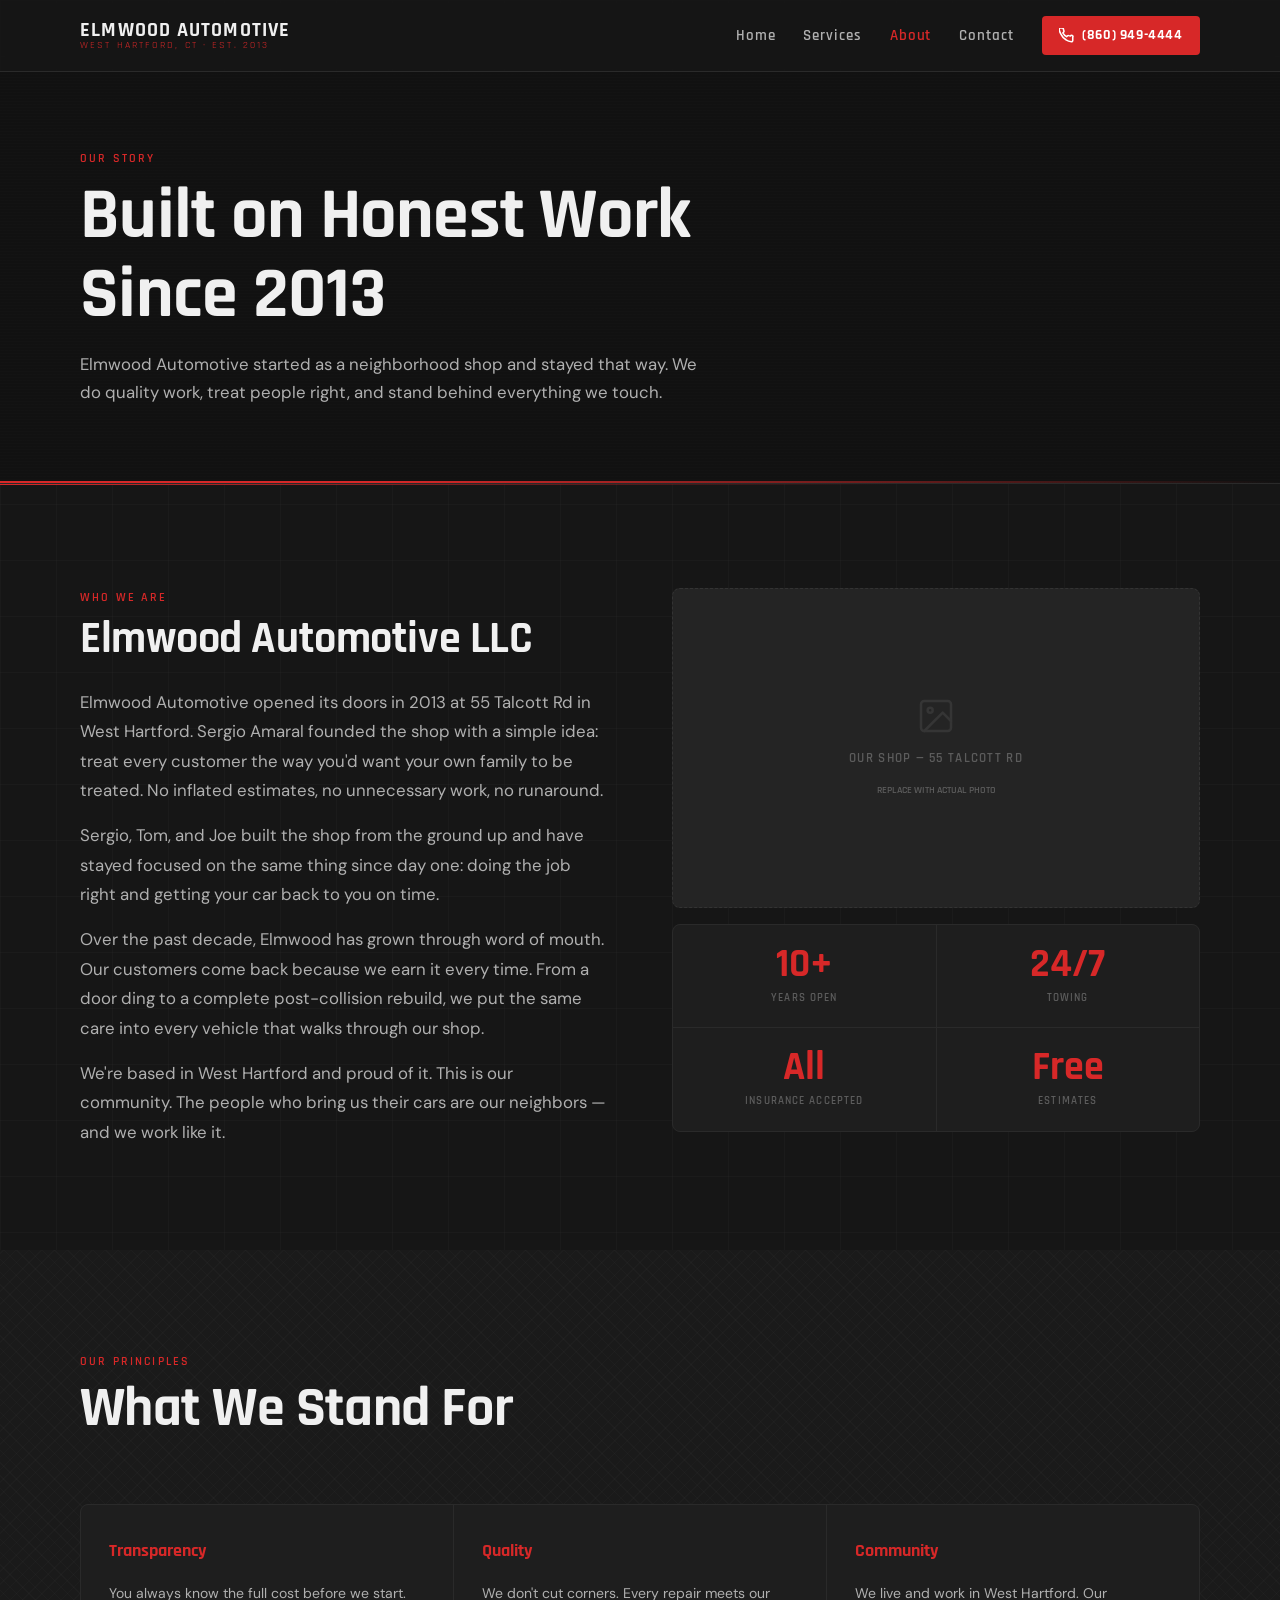
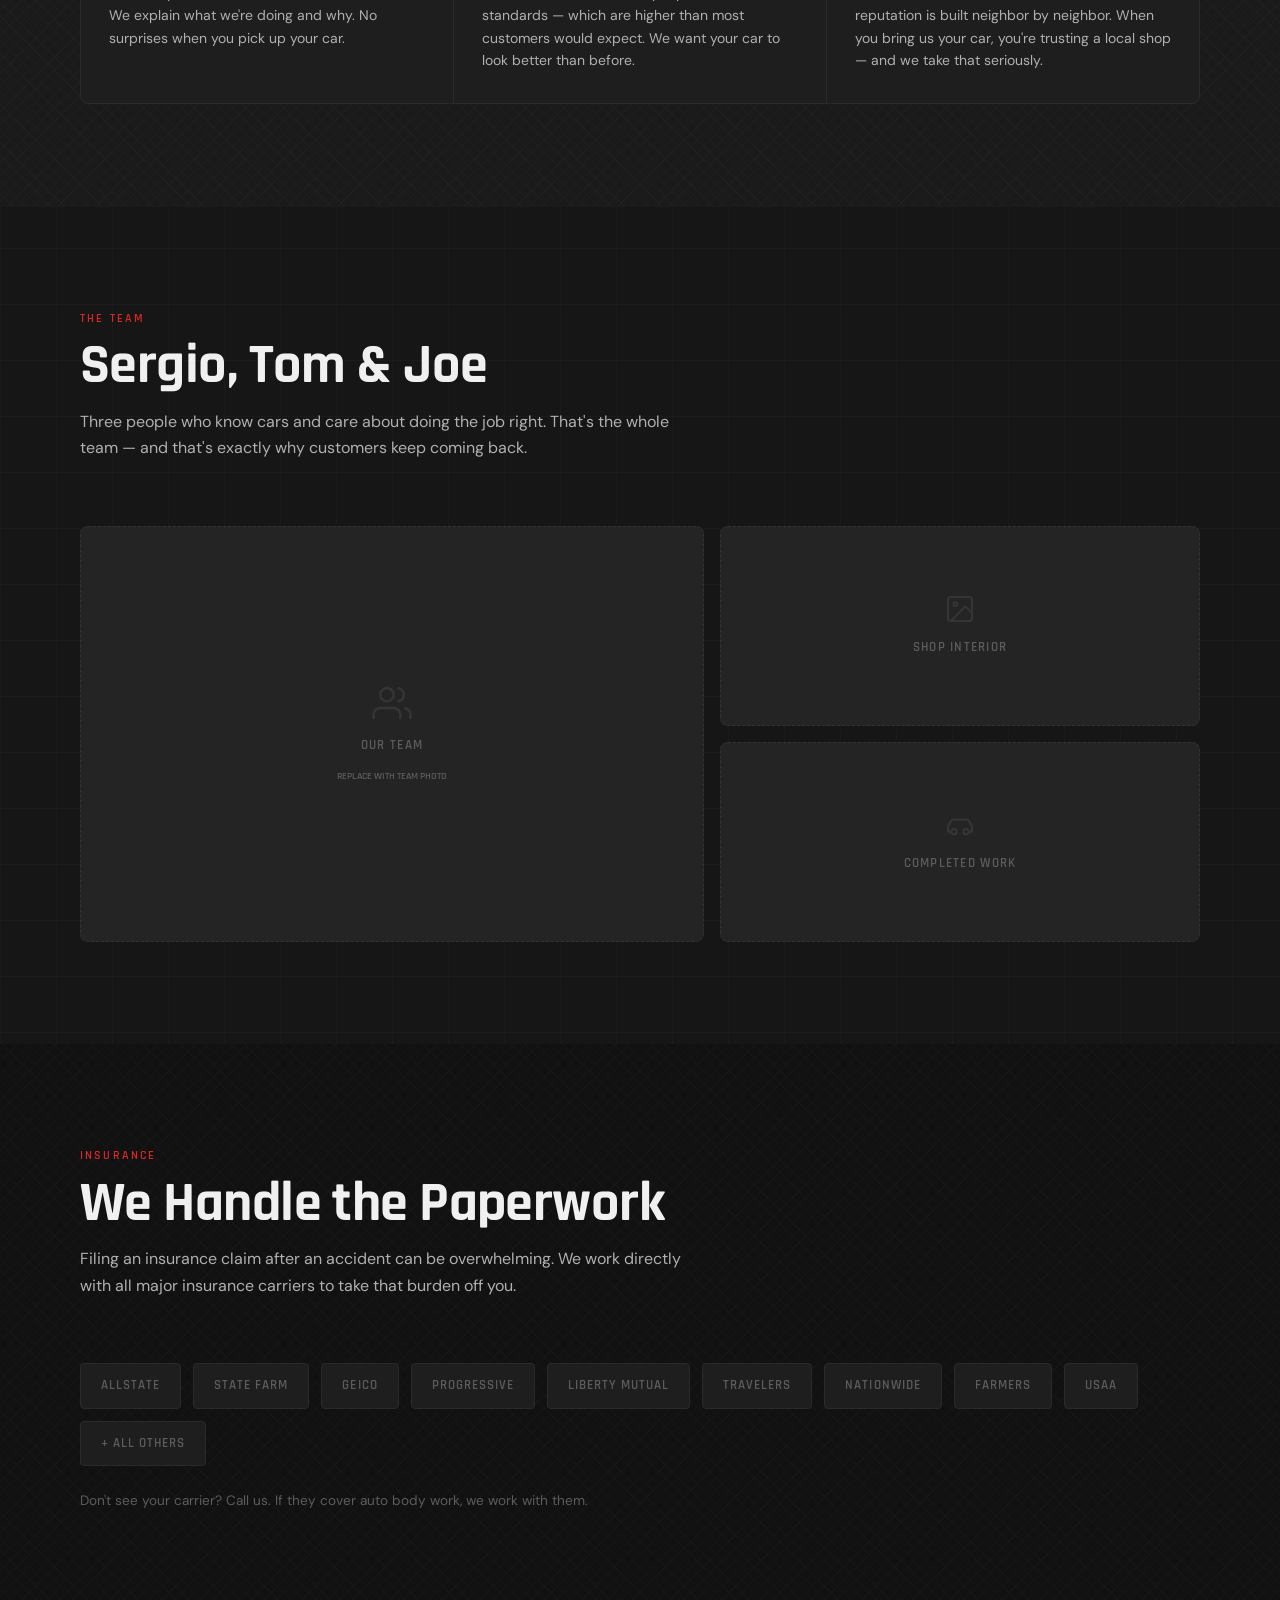
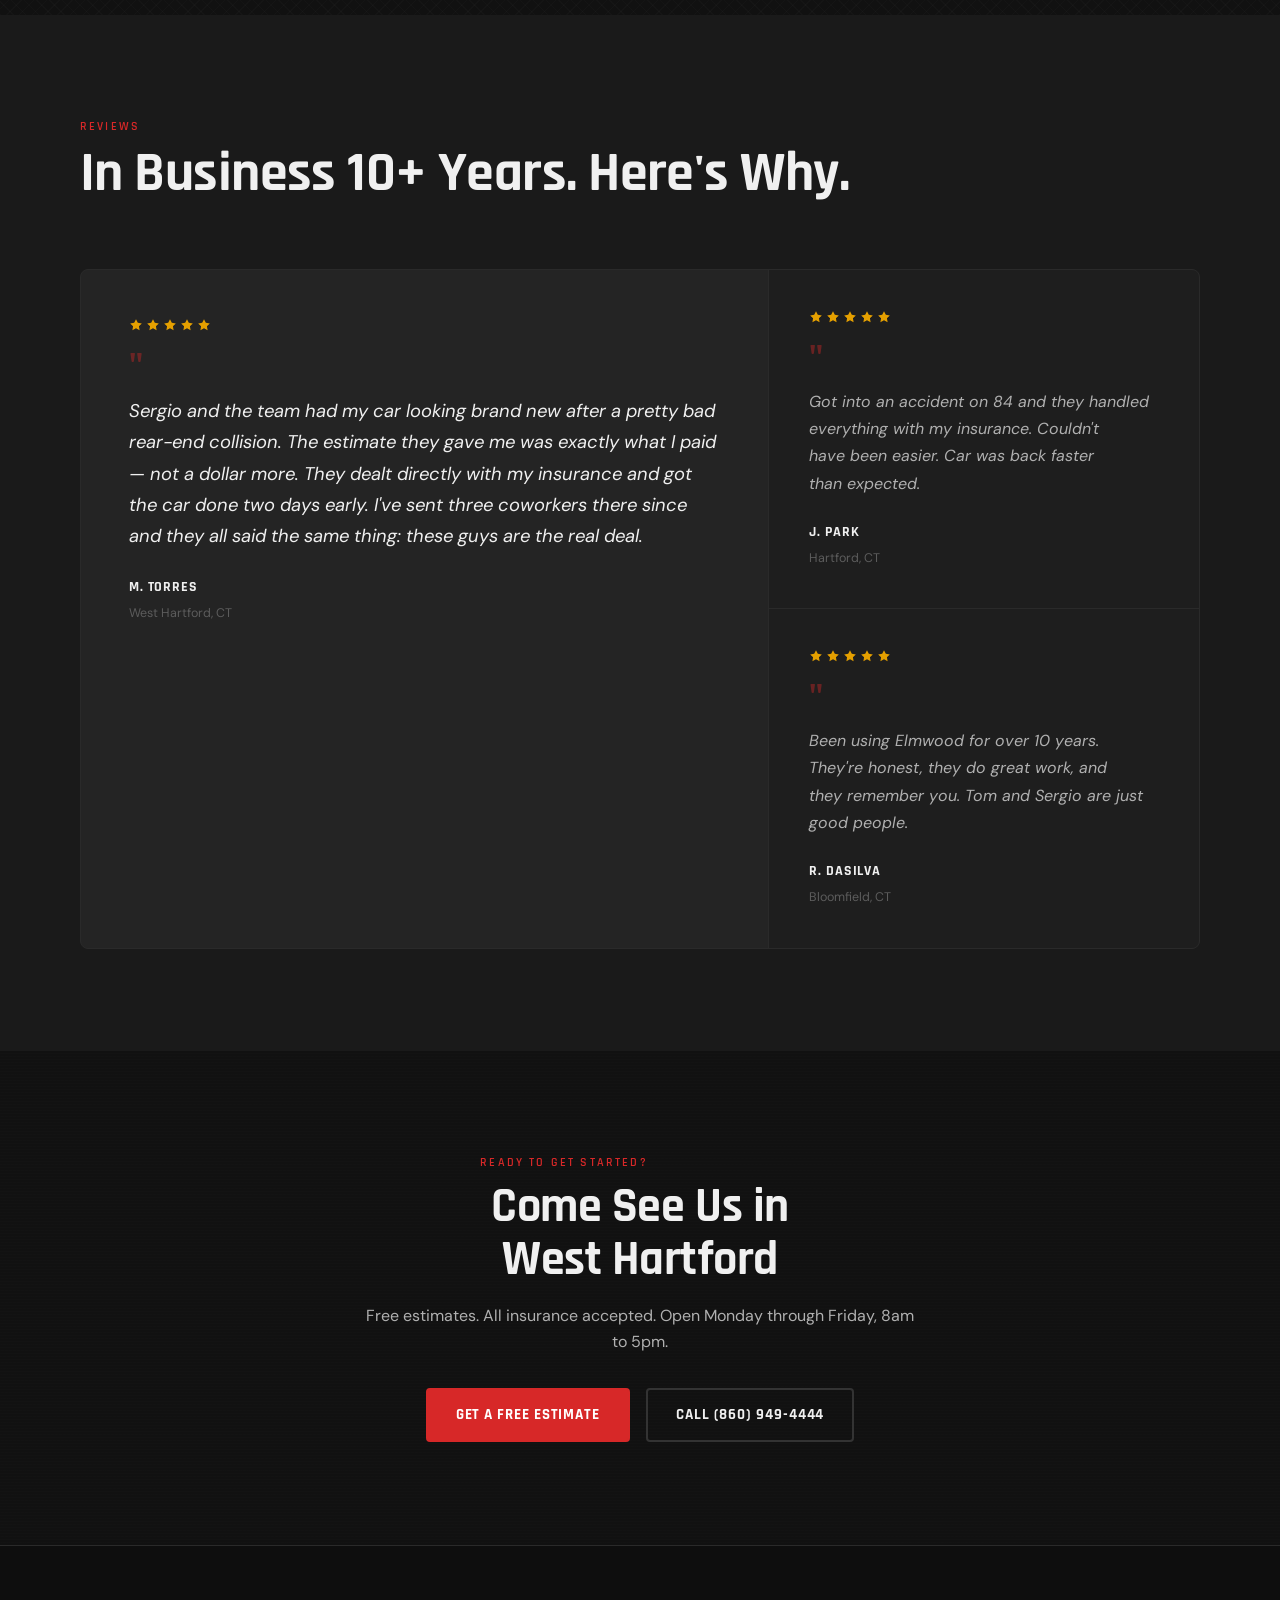
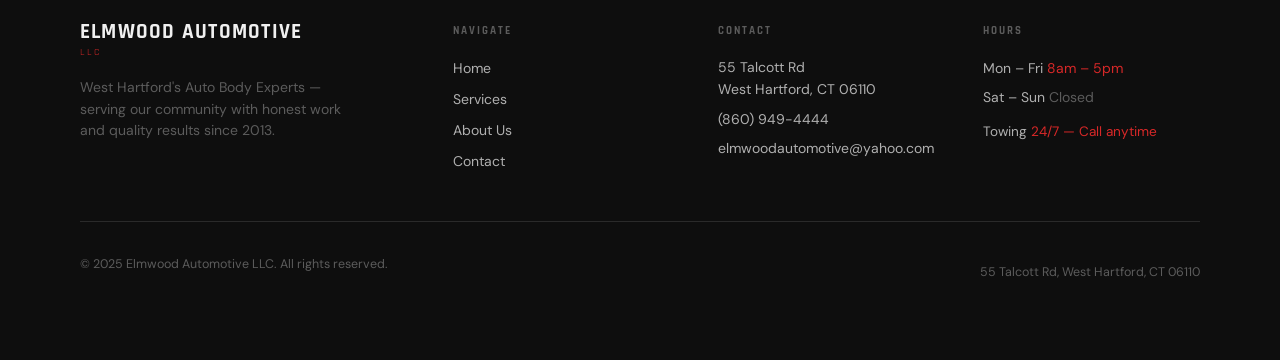
==== about.html @ f27ef941 "Initial build: Elmwood Automotive LLC website 4-page static site (index, services, about, contact) w" ====
<!DOCTYPE html>
<html lang="en">
<head>
  <meta charset="UTF-8">
  <meta name="viewport" content="width=device-width, initial-scale=1.0">
  <meta name="description" content="About Elmwood Automotive LLC — a West Hartford auto body shop opened in 2013 by Sergio Amaral, Tom, and Joe. Honest work, fair prices, over 10 years in the community.">
  <title>About — Elmwood Automotive LLC</title>
  <link rel="preconnect" href="https://fonts.googleapis.com">
  <link rel="preconnect" href="https://fonts.gstatic.com" crossorigin>
  <link rel="stylesheet" href="css/styles.css">
</head>
<body>

  <a class="skip-link" href="#main">Skip to main content</a>

  <!-- NAV -->
  <header>
    <nav class="nav" role="navigation" aria-label="Main navigation">
      <div class="container nav-container">
        <a href="index.html" class="nav-logo" aria-label="Elmwood Automotive — Home">
          <span class="nav-logo-primary">ELMWOOD AUTOMOTIVE</span>
          <span class="nav-logo-sub">West Hartford, CT · Est. 2013</span>
        </a>
        <button class="nav-toggle" aria-expanded="false" aria-controls="nav-menu" aria-label="Open navigation menu">
          <span></span><span></span><span></span>
        </button>
        <div class="nav-links" id="nav-menu">
          <a href="index.html"    class="nav-link">Home</a>
          <a href="services.html" class="nav-link">Services</a>
          <a href="about.html"    class="nav-link">About</a>
          <a href="contact.html"  class="nav-link">Contact</a>
          <a href="tel:8609494444" class="nav-cta" aria-label="Call Elmwood Automotive at (860) 949-4444">
            <svg width="15" height="15" viewBox="0 0 24 24" fill="none" stroke="currentColor" stroke-width="2.5" stroke-linecap="round" stroke-linejoin="round" aria-hidden="true"><path d="M22 16.92v3a2 2 0 01-2.18 2 19.79 19.79 0 01-8.63-3.07A19.5 19.5 0 013.07 9.81 19.79 19.79 0 01.1 1.18 2 2 0 012.11 0h3a2 2 0 012 1.72 12.84 12.84 0 00.7 2.81 2 2 0 01-.45 2.11L6.09 7.91a16 16 0 006 6l1.27-1.27a2 2 0 012.11-.45 12.84 12.84 0 002.81.7A2 2 0 0122 14.91z"/></svg>
            (860) 949-4444
          </a>
        </div>
      </div>
    </nav>
  </header>

  <main id="main">

    <!-- PAGE HEADER -->
    <section class="page-header texture-brushed" aria-label="About page header">
      <div class="container">
        <p class="eyebrow">Our Story</p>
        <h1>Built on Honest Work<br>Since 2013</h1>
        <p style="color:var(--c-text-2); margin-top:1rem; max-width:52ch; font-size:1.05rem;">Elmwood Automotive started as a neighborhood shop and stayed that way. We do quality work, treat people right, and stand behind everything we touch.</p>
      </div>
    </section>

    <div class="divider-red"></div>

    <!-- ============================================================
         COMPANY STORY
         ============================================================ -->
    <section class="section" aria-labelledby="story-heading">
      <div class="container">
        <div class="story-grid">

          <div class="reveal">
            <p class="eyebrow">Who We Are</p>
            <h2 id="story-heading" style="font-size:clamp(1.75rem, 4vw, 2.75rem); margin-top:0.5rem; margin-bottom:1.5rem;">Elmwood Automotive LLC</h2>
            <div class="story-body">
              <p>Elmwood Automotive opened its doors in 2013 at 55 Talcott Rd in West Hartford. Sergio Amaral founded the shop with a simple idea: treat every customer the way you'd want your own family to be treated. No inflated estimates, no unnecessary work, no runaround.</p>
              <p>Sergio, Tom, and Joe built the shop from the ground up and have stayed focused on the same thing since day one: doing the job right and getting your car back to you on time.</p>
              <p>Over the past decade, Elmwood has grown through word of mouth. Our customers come back because we earn it every time. From a door ding to a complete post-collision rebuild, we put the same care into every vehicle that walks through our shop.</p>
              <p>We're based in West Hartford and proud of it. This is our community. The people who bring us their cars are our neighbors — and we work like it.</p>
            </div>
          </div>

          <div class="reveal reveal-delay-1">
            <!-- Photo placeholder: Our Shop -->
            <div class="photo-placeholder photo-placeholder-large" style="margin-bottom:1rem;"
                 role="img" aria-label="Photo placeholder: Elmwood Automotive shop exterior">
              <svg width="40" height="40" viewBox="0 0 24 24" fill="none" stroke="currentColor" stroke-width="1.5" stroke-linecap="round" stroke-linejoin="round" aria-hidden="true">
                <rect x="3" y="3" width="18" height="18" rx="2"/>
                <circle cx="8.5" cy="8.5" r="1.5"/>
                <polyline points="21 15 16 10 5 21"/>
              </svg>
              <span>Our Shop — 55 Talcott Rd</span>
              <span style="font-size:0.65rem; color:var(--c-text-muted); letter-spacing:0;">Replace with actual photo</span>
            </div>

            <!-- Key stats -->
            <div style="display:grid; grid-template-columns:1fr 1fr; gap:1px; background:var(--c-border); border:1px solid var(--c-border); border-radius:var(--r-lg); overflow:hidden;">
              <div style="background:var(--c-bg-card); padding:1.25rem 1rem; text-align:center;">
                <p style="font-family:var(--f-display); font-size:2.5rem; font-weight:700; color:var(--c-accent); line-height:1;">10+</p>
                <p style="font-family:var(--f-display); font-size:0.7rem; font-weight:600; letter-spacing:0.1em; text-transform:uppercase; color:var(--c-text-muted); margin-top:0.25rem;">Years Open</p>
              </div>
              <div style="background:var(--c-bg-card); padding:1.25rem 1rem; text-align:center;">
                <p style="font-family:var(--f-display); font-size:2.5rem; font-weight:700; color:var(--c-accent); line-height:1;">24/7</p>
                <p style="font-family:var(--f-display); font-size:0.7rem; font-weight:600; letter-spacing:0.1em; text-transform:uppercase; color:var(--c-text-muted); margin-top:0.25rem;">Towing</p>
              </div>
              <div style="background:var(--c-bg-card); padding:1.25rem 1rem; text-align:center;">
                <p style="font-family:var(--f-display); font-size:2.5rem; font-weight:700; color:var(--c-accent); line-height:1;">All</p>
                <p style="font-family:var(--f-display); font-size:0.7rem; font-weight:600; letter-spacing:0.1em; text-transform:uppercase; color:var(--c-text-muted); margin-top:0.25rem;">Insurance Accepted</p>
              </div>
              <div style="background:var(--c-bg-card); padding:1.25rem 1rem; text-align:center;">
                <p style="font-family:var(--f-display); font-size:2.5rem; font-weight:700; color:var(--c-accent); line-height:1;">Free</p>
                <p style="font-family:var(--f-display); font-size:0.7rem; font-weight:600; letter-spacing:0.1em; text-transform:uppercase; color:var(--c-text-muted); margin-top:0.25rem;">Estimates</p>
              </div>
            </div>
          </div>

        </div>
      </div>
    </section>

    <!-- ============================================================
         VALUES
         ============================================================ -->
    <section class="section section--alt texture-diamond" aria-labelledby="values-heading">
      <div class="container">
        <div class="section-header reveal">
          <p class="eyebrow">Our Principles</p>
          <h2 id="values-heading">What We Stand For</h2>
        </div>
        <div class="values-grid reveal reveal-delay-1">
          <div class="value-item">
            <p class="value-title">Transparency</p>
            <p class="value-desc">You always know the full cost before we start. We explain what we're doing and why. No surprises when you pick up your car.</p>
          </div>
          <div class="value-item">
            <p class="value-title">Quality</p>
            <p class="value-desc">We don't cut corners. Every repair meets our standards — which are higher than most customers would expect. We want your car to look better than before.</p>
          </div>
          <div class="value-item">
            <p class="value-title">Community</p>
            <p class="value-desc">We live and work in West Hartford. Our reputation is built neighbor by neighbor. When you bring us your car, you're trusting a local shop — and we take that seriously.</p>
          </div>
        </div>
      </div>
    </section>

    <!-- ============================================================
         TEAM PHOTOS
         ============================================================ -->
    <section class="section" aria-labelledby="team-heading">
      <div class="container">
        <div class="section-header reveal">
          <p class="eyebrow">The Team</p>
          <h2 id="team-heading">Sergio, Tom &amp; Joe</h2>
          <p style="color:var(--c-text-2); margin-top:0.75rem; max-width:54ch;">Three people who know cars and care about doing the job right. That's the whole team — and that's exactly why customers keep coming back.</p>
        </div>
        <div class="photos-grid reveal reveal-delay-1">
          <div class="photo-placeholder photo-placeholder-large"
               role="img" aria-label="Photo placeholder: Shop team at work">
            <svg width="40" height="40" viewBox="0 0 24 24" fill="none" stroke="currentColor" stroke-width="1.5" stroke-linecap="round" stroke-linejoin="round" aria-hidden="true">
              <path d="M17 21v-2a4 4 0 00-4-4H5a4 4 0 00-4 4v2"/>
              <circle cx="9" cy="7" r="4"/>
              <path d="M23 21v-2a4 4 0 00-3-3.87M16 3.13a4 4 0 010 7.75"/>
            </svg>
            <span>Our Team</span>
            <span style="font-size:0.65rem; color:var(--c-text-muted); letter-spacing:0;">Replace with team photo</span>
          </div>
          <div style="display:flex; flex-direction:column; gap:1rem;">
            <div class="photo-placeholder photo-placeholder-small"
                 role="img" aria-label="Photo placeholder: Shop bay interior">
              <svg width="32" height="32" viewBox="0 0 24 24" fill="none" stroke="currentColor" stroke-width="1.5" stroke-linecap="round" stroke-linejoin="round" aria-hidden="true">
                <rect x="3" y="3" width="18" height="18" rx="2"/>
                <circle cx="8.5" cy="8.5" r="1.5"/>
                <polyline points="21 15 16 10 5 21"/>
              </svg>
              <span>Shop Interior</span>
            </div>
            <div class="photo-placeholder photo-placeholder-small"
                 role="img" aria-label="Photo placeholder: Completed repair work">
              <svg width="32" height="32" viewBox="0 0 24 24" fill="none" stroke="currentColor" stroke-width="1.5" stroke-linecap="round" stroke-linejoin="round" aria-hidden="true">
                <path d="M5 17H3v-4l3-5h12l3 5v4h-2"/>
                <circle cx="7.5" cy="17" r="2"/>
                <circle cx="16.5" cy="17" r="2"/>
              </svg>
              <span>Completed Work</span>
            </div>
          </div>
        </div>
      </div>
    </section>

    <!-- ============================================================
         INSURANCE PARTNERSHIPS
         ============================================================ -->
    <section class="section insurance-banner section--dark texture-diamond" aria-labelledby="insurance-about-heading">
      <div class="container">
        <div class="section-header reveal">
          <p class="eyebrow">Insurance</p>
          <h2 id="insurance-about-heading">We Handle the Paperwork</h2>
          <p style="color:var(--c-text-2); margin-top:0.75rem; max-width:56ch;">Filing an insurance claim after an accident can be overwhelming. We work directly with all major insurance carriers to take that burden off you.</p>
        </div>
        <div class="insurance-logos reveal reveal-delay-1">
          <div class="insurance-logo">Allstate</div>
          <div class="insurance-logo">State Farm</div>
          <div class="insurance-logo">GEICO</div>
          <div class="insurance-logo">Progressive</div>
          <div class="insurance-logo">Liberty Mutual</div>
          <div class="insurance-logo">Travelers</div>
          <div class="insurance-logo">Nationwide</div>
          <div class="insurance-logo">Farmers</div>
          <div class="insurance-logo">USAA</div>
          <div class="insurance-logo">+ All Others</div>
        </div>
        <p style="font-size:0.85rem; color:var(--c-text-muted); margin-top:1.5rem;">Don't see your carrier? Call us. If they cover auto body work, we work with them.</p>
      </div>
    </section>

    <!-- ============================================================
         TESTIMONIALS (repeated)
         ============================================================ -->
    <section class="testimonials section section--alt" aria-labelledby="testimonials-about-heading">
      <div class="container">
        <div class="section-header reveal">
          <p class="eyebrow">Reviews</p>
          <h2 id="testimonials-about-heading">In Business 10+ Years. Here's Why.</h2>
        </div>
        <div class="testimonials-layout reveal">
          <article class="testimonial testimonial--featured">
            <div class="testimonial-stars" aria-label="5 stars">
              <svg class="star" viewBox="0 0 24 24" fill="currentColor" aria-hidden="true"><polygon points="12 2 15.09 8.26 22 9.27 17 14.14 18.18 21.02 12 17.77 5.82 21.02 7 14.14 2 9.27 8.91 8.26 12 2"/></svg>
              <svg class="star" viewBox="0 0 24 24" fill="currentColor" aria-hidden="true"><polygon points="12 2 15.09 8.26 22 9.27 17 14.14 18.18 21.02 12 17.77 5.82 21.02 7 14.14 2 9.27 8.91 8.26 12 2"/></svg>
              <svg class="star" viewBox="0 0 24 24" fill="currentColor" aria-hidden="true"><polygon points="12 2 15.09 8.26 22 9.27 17 14.14 18.18 21.02 12 17.77 5.82 21.02 7 14.14 2 9.27 8.91 8.26 12 2"/></svg>
              <svg class="star" viewBox="0 0 24 24" fill="currentColor" aria-hidden="true"><polygon points="12 2 15.09 8.26 22 9.27 17 14.14 18.18 21.02 12 17.77 5.82 21.02 7 14.14 2 9.27 8.91 8.26 12 2"/></svg>
              <svg class="star" viewBox="0 0 24 24" fill="currentColor" aria-hidden="true"><polygon points="12 2 15.09 8.26 22 9.27 17 14.14 18.18 21.02 12 17.77 5.82 21.02 7 14.14 2 9.27 8.91 8.26 12 2"/></svg>
            </div>
            <div class="testimonial-quote" aria-hidden="true">"</div>
            <p class="testimonial-text">Sergio and the team had my car looking brand new after a pretty bad rear-end collision. The estimate they gave me was exactly what I paid — not a dollar more. They dealt directly with my insurance and got the car done two days early. I've sent three coworkers there since and they all said the same thing: these guys are the real deal.</p>
            <p class="testimonial-author">M. Torres</p>
            <p class="testimonial-location">West Hartford, CT</p>
          </article>
          <article class="testimonial">
            <div class="testimonial-stars" aria-label="5 stars">
              <svg class="star" viewBox="0 0 24 24" fill="currentColor" aria-hidden="true"><polygon points="12 2 15.09 8.26 22 9.27 17 14.14 18.18 21.02 12 17.77 5.82 21.02 7 14.14 2 9.27 8.91 8.26 12 2"/></svg>
              <svg class="star" viewBox="0 0 24 24" fill="currentColor" aria-hidden="true"><polygon points="12 2 15.09 8.26 22 9.27 17 14.14 18.18 21.02 12 17.77 5.82 21.02 7 14.14 2 9.27 8.91 8.26 12 2"/></svg>
              <svg class="star" viewBox="0 0 24 24" fill="currentColor" aria-hidden="true"><polygon points="12 2 15.09 8.26 22 9.27 17 14.14 18.18 21.02 12 17.77 5.82 21.02 7 14.14 2 9.27 8.91 8.26 12 2"/></svg>
              <svg class="star" viewBox="0 0 24 24" fill="currentColor" aria-hidden="true"><polygon points="12 2 15.09 8.26 22 9.27 17 14.14 18.18 21.02 12 17.77 5.82 21.02 7 14.14 2 9.27 8.91 8.26 12 2"/></svg>
              <svg class="star" viewBox="0 0 24 24" fill="currentColor" aria-hidden="true"><polygon points="12 2 15.09 8.26 22 9.27 17 14.14 18.18 21.02 12 17.77 5.82 21.02 7 14.14 2 9.27 8.91 8.26 12 2"/></svg>
            </div>
            <div class="testimonial-quote" aria-hidden="true">"</div>
            <p class="testimonial-text">Got into an accident on 84 and they handled everything with my insurance. Couldn't have been easier. Car was back faster than expected.</p>
            <p class="testimonial-author">J. Park</p>
            <p class="testimonial-location">Hartford, CT</p>
          </article>
          <article class="testimonial">
            <div class="testimonial-stars" aria-label="5 stars">
              <svg class="star" viewBox="0 0 24 24" fill="currentColor" aria-hidden="true"><polygon points="12 2 15.09 8.26 22 9.27 17 14.14 18.18 21.02 12 17.77 5.82 21.02 7 14.14 2 9.27 8.91 8.26 12 2"/></svg>
              <svg class="star" viewBox="0 0 24 24" fill="currentColor" aria-hidden="true"><polygon points="12 2 15.09 8.26 22 9.27 17 14.14 18.18 21.02 12 17.77 5.82 21.02 7 14.14 2 9.27 8.91 8.26 12 2"/></svg>
              <svg class="star" viewBox="0 0 24 24" fill="currentColor" aria-hidden="true"><polygon points="12 2 15.09 8.26 22 9.27 17 14.14 18.18 21.02 12 17.77 5.82 21.02 7 14.14 2 9.27 8.91 8.26 12 2"/></svg>
              <svg class="star" viewBox="0 0 24 24" fill="currentColor" aria-hidden="true"><polygon points="12 2 15.09 8.26 22 9.27 17 14.14 18.18 21.02 12 17.77 5.82 21.02 7 14.14 2 9.27 8.91 8.26 12 2"/></svg>
              <svg class="star" viewBox="0 0 24 24" fill="currentColor" aria-hidden="true"><polygon points="12 2 15.09 8.26 22 9.27 17 14.14 18.18 21.02 12 17.77 5.82 21.02 7 14.14 2 9.27 8.91 8.26 12 2"/></svg>
            </div>
            <div class="testimonial-quote" aria-hidden="true">"</div>
            <p class="testimonial-text">Been using Elmwood for over 10 years. They're honest, they do great work, and they remember you. Tom and Sergio are just good people.</p>
            <p class="testimonial-author">R. DaSilva</p>
            <p class="testimonial-location">Bloomfield, CT</p>
          </article>
        </div>
      </div>
    </section>

    <!-- ============================================================
         CTA
         ============================================================ -->
    <section class="section section--dark texture-brushed" aria-label="Call to action">
      <div class="container" style="text-align:center; max-width:640px; margin-inline:auto;">
        <p class="eyebrow reveal">Ready to Get Started?</p>
        <h2 style="font-size:clamp(1.75rem, 4vw, 3rem); margin-top:0.5rem; margin-bottom:1rem;" class="reveal reveal-delay-1">Come See Us in West Hartford</h2>
        <p style="color:var(--c-text-2); margin-bottom:2rem; max-width:none;" class="reveal reveal-delay-2">Free estimates. All insurance accepted. Open Monday through Friday, 8am to 5pm.</p>
        <div style="display:flex; gap:1rem; justify-content:center; flex-wrap:wrap;" class="reveal reveal-delay-3">
          <a href="contact.html"   class="btn btn-primary">Get a Free Estimate</a>
          <a href="tel:8609494444" class="btn btn-outline">Call (860) 949-4444</a>
        </div>
      </div>
    </section>

  </main>

  <!-- FOOTER -->
  <footer class="footer" role="contentinfo">
    <div class="container">
      <div class="footer-grid">
        <div>
          <p class="footer-logo-text">ELMWOOD AUTOMOTIVE</p>
          <p class="footer-logo-sub">LLC</p>
          <p class="footer-tagline">West Hartford's Auto Body Experts — serving our community with honest work and quality results since 2013.</p>
        </div>
        <div>
          <p class="footer-col-title">Navigate</p>
          <nav class="footer-links" aria-label="Footer navigation">
            <a href="index.html"    class="footer-link">Home</a>
            <a href="services.html" class="footer-link">Services</a>
            <a href="about.html"    class="footer-link">About Us</a>
            <a href="contact.html"  class="footer-link">Contact</a>
          </nav>
        </div>
        <div>
          <p class="footer-col-title">Contact</p>
          <p class="footer-contact-item">55 Talcott Rd<br>West Hartford, CT 06110</p>
          <a href="tel:8609494444"                    class="footer-contact-link">(860) 949-4444</a>
          <a href="mailto:elmwoodautomotive@yahoo.com" class="footer-contact-link">elmwoodautomotive@yahoo.com</a>
        </div>
        <div>
          <p class="footer-col-title">Hours</p>
          <div class="footer-hours-item">Mon – Fri <span>8am – 5pm</span></div>
          <div class="footer-hours-item">Sat – Sun <span style="color:var(--c-text-muted)">Closed</span></div>
          <div class="footer-hours-item" style="margin-top:0.75rem; font-size:0.85rem;">Towing <span>24/7 — Call anytime</span></div>
        </div>
      </div>
      <div class="footer-bottom">
        <p class="footer-copyright">&copy; 2025 Elmwood Automotive LLC. All rights reserved.</p>
        <p class="footer-copyright">55 Talcott Rd, West Hartford, CT 06110</p>
      </div>
    </div>
  </footer>

  <script src="js/main.js"></script>
</body>
</html>
---- css/styles.css ----
/* ================================================================
   ELMWOOD AUTOMOTIVE LLC — Stylesheet
   Dark charcoal / bold red / Rajdhani industrial aesthetic
   ================================================================ */

@import url('https://fonts.googleapis.com/css2?family=Rajdhani:wght@400;500;600;700&family=DM+Sans:ital,opsz,wght@0,9..40,300;0,9..40,400;0,9..40,500;1,9..40,300&display=swap');

/* ================================================================
   CUSTOM PROPERTIES
   ================================================================ */
:root {
  --c-bg:         #161616;
  --c-bg-2:       #1a1a1a;
  --c-bg-card:    #1e1e1e;
  --c-bg-raised:  #242424;
  --c-accent:     #d72828;
  --c-accent-h:   #e53535;
  --c-accent-dim: rgba(215, 40, 40, 0.13);
  --c-accent-xdim:rgba(215, 40, 40, 0.06);
  --c-text:       #f0f0f0;
  --c-text-2:     #b0b0b0;
  --c-text-muted: #5c5c5c;
  --c-border:     #2a2a2a;
  --c-border-2:   #333;

  --f-display: 'Rajdhani', sans-serif;
  --f-body:    'DM Sans', sans-serif;

  --nav-h: 72px;
  --max-w: 1200px;
  --gutter: clamp(1.25rem, 4vw, 2.5rem);

  --z-base:    1;
  --z-card:    10;
  --z-nav:     100;
  --z-overlay: 200;

  --r: 4px;
  --r-lg: 8px;

  --ease-out: cubic-bezier(0.22, 1, 0.36, 1);
}

/* ================================================================
   RESET
   ================================================================ */
*, *::before, *::after { box-sizing: border-box; margin: 0; padding: 0; }
html { scroll-behavior: smooth; -webkit-text-size-adjust: 100%; }
body {
  background-color: var(--c-bg);
  color: var(--c-text);
  font-family: var(--f-body);
  font-size: 1rem;
  line-height: 1.65;
  min-height: 100dvh;
  overflow-x: hidden;
}
img { display: block; max-width: 100%; }
a { color: inherit; text-decoration: none; }
button { cursor: pointer; border: none; background: none; font: inherit; }
ul, ol { list-style: none; }
input, select, textarea { font: inherit; }
svg { display: block; }

/* ================================================================
   METAL TEXTURE (explicitly requested)
   ================================================================ */
body {
  background-image:
    linear-gradient(rgba(255,255,255,0.018) 1px, transparent 1px),
    linear-gradient(90deg, rgba(255,255,255,0.018) 1px, transparent 1px);
  background-size: 56px 56px;
}

.texture-brushed {
  background-image:
    repeating-linear-gradient(
      to bottom,
      transparent 0px, transparent 2px,
      rgba(255,255,255,0.007) 2px, rgba(255,255,255,0.007) 3px
    );
}

.texture-diamond {
  background-image:
    repeating-linear-gradient(45deg,  rgba(255,255,255,0.014) 0px, rgba(255,255,255,0.014) 1px, transparent 1px, transparent 9px),
    repeating-linear-gradient(-45deg, rgba(255,255,255,0.014) 0px, rgba(255,255,255,0.014) 1px, transparent 1px, transparent 9px);
}

/* ================================================================
   SKIP LINK (accessibility)
   ================================================================ */
.skip-link {
  position: absolute;
  left: -9999px;
  top: auto;
  width: 1px;
  height: 1px;
  overflow: hidden;
  z-index: var(--z-overlay);
  background: var(--c-accent);
  color: #fff;
  font-family: var(--f-display);
  font-weight: 700;
  padding: 0.75rem 1.5rem;
  border-radius: var(--r);
}
.skip-link:focus {
  left: 1rem;
  top: 1rem;
  width: auto;
  height: auto;
}

/* ================================================================
   TYPOGRAPHY BASE
   ================================================================ */
h1, h2, h3, h4, h5 {
  font-family: var(--f-display);
  font-weight: 700;
  line-height: 1.1;
  text-wrap: balance;
  letter-spacing: -0.01em;
}
p { text-wrap: pretty; max-width: 68ch; }
p + p { margin-top: 1rem; }

.eyebrow {
  font-family: var(--f-display);
  font-size: 0.75rem;
  font-weight: 600;
  letter-spacing: 0.18em;
  text-transform: uppercase;
  color: var(--c-accent);
}

/* ================================================================
   LAYOUT UTILITIES
   ================================================================ */
.container {
  width: 100%;
  max-width: var(--max-w);
  margin-inline: auto;
  padding-inline: var(--gutter);
}

.section {
  padding-block: clamp(4rem, 8vw, 7rem);
}
.section--alt { background-color: var(--c-bg-2); }
.section--dark { background-color: #111; }

.section-header {
  margin-bottom: clamp(2.5rem, 5vw, 4rem);
}
.section-header h2 {
  font-size: clamp(2rem, 5vw, 3.5rem);
  margin-top: 0.4rem;
}

.divider-red {
  height: 1px;
  background: linear-gradient(to right, var(--c-accent) 0%, transparent 70%);
  margin-block: 0;
}

/* ================================================================
   NAV
   ================================================================ */
.nav {
  position: sticky;
  top: 0;
  z-index: var(--z-nav);
  height: var(--nav-h);
  background-color: rgba(22, 22, 22, 0.96);
  border-bottom: 1px solid var(--c-border);
  backdrop-filter: blur(8px);
  -webkit-backdrop-filter: blur(8px);
}

.nav-container {
  display: flex;
  align-items: center;
  height: 100%;
  gap: 2rem;
}

.nav-logo {
  display: flex;
  flex-direction: column;
  line-height: 1;
  flex-shrink: 0;
}
.nav-logo-primary {
  font-family: var(--f-display);
  font-weight: 700;
  font-size: 1.25rem;
  color: var(--c-text);
  letter-spacing: 0.06em;
}
.nav-logo-sub {
  font-family: var(--f-display);
  font-weight: 400;
  font-size: 0.6rem;
  color: var(--c-accent);
  letter-spacing: 0.22em;
  text-transform: uppercase;
  margin-top: 1px;
}

.nav-links {
  display: flex;
  align-items: center;
  gap: 0.25rem;
  margin-left: auto;
}

.nav-link {
  font-family: var(--f-display);
  font-size: 0.95rem;
  font-weight: 600;
  letter-spacing: 0.06em;
  color: var(--c-text-2);
  padding: 0.5rem 0.75rem;
  border-radius: var(--r);
  transition: color var(--t-base, 200ms ease);
  cursor: pointer;
}
.nav-link:hover,
.nav-link[aria-current="page"] { color: var(--c-text); }
.nav-link[aria-current="page"] { color: var(--c-accent); }

.nav-cta {
  display: flex;
  align-items: center;
  gap: 0.5rem;
  background: var(--c-accent);
  color: #fff;
  font-family: var(--f-display);
  font-size: 0.9rem;
  font-weight: 700;
  letter-spacing: 0.04em;
  padding: 0.5rem 1.1rem;
  border-radius: var(--r);
  margin-left: 0.75rem;
  transition: background-color 200ms ease;
  cursor: pointer;
  white-space: nowrap;
}
.nav-cta:hover { background: var(--c-accent-h); }
.nav-cta svg { flex-shrink: 0; }

.nav-toggle {
  display: none;
  flex-direction: column;
  justify-content: center;
  align-items: flex-end;
  gap: 5px;
  width: 44px;
  height: 44px;
  margin-left: auto;
  cursor: pointer;
}
.nav-toggle span {
  display: block;
  height: 2px;
  background: var(--c-text);
  border-radius: 2px;
  transition: transform 200ms ease, opacity 200ms ease, width 200ms ease;
}
.nav-toggle span:nth-child(1) { width: 24px; }
.nav-toggle span:nth-child(2) { width: 18px; }
.nav-toggle span:nth-child(3) { width: 24px; }
.nav-toggle[aria-expanded="true"] span:nth-child(1) { width: 24px; transform: translateY(7px) rotate(45deg); }
.nav-toggle[aria-expanded="true"] span:nth-child(2) { opacity: 0; width: 0; }
.nav-toggle[aria-expanded="true"] span:nth-child(3) { width: 24px; transform: translateY(-7px) rotate(-45deg); }

/* ================================================================
   HERO
   ================================================================ */
.hero {
  position: relative;
  min-height: calc(92dvh - var(--nav-h));
  display: flex;
  align-items: center;
  overflow: hidden;
  background-color: var(--c-bg);
}

.hero::before {
  content: '';
  position: absolute;
  inset: 0;
  background-image:
    repeating-linear-gradient(
      to bottom,
      transparent 0px, transparent 2px,
      rgba(255,255,255,0.007) 2px, rgba(255,255,255,0.007) 3px
    );
  pointer-events: none;
}

/* Large decorative year watermark */
.hero::after {
  content: '2013';
  position: absolute;
  right: -0.05em;
  bottom: -0.12em;
  font-family: var(--f-display);
  font-weight: 700;
  font-size: clamp(12rem, 28vw, 26rem);
  color: var(--c-accent);
  opacity: 0.045;
  line-height: 1;
  pointer-events: none;
  user-select: none;
  letter-spacing: -0.04em;
}

.hero-content {
  position: relative;
  z-index: var(--z-base);
  padding-block: clamp(3rem, 8vw, 6rem);
  max-width: 860px;
}

.hero-eyebrow {
  display: inline-flex;
  align-items: center;
  gap: 0.6rem;
  font-family: var(--f-display);
  font-size: 0.75rem;
  font-weight: 600;
  letter-spacing: 0.2em;
  text-transform: uppercase;
  color: var(--c-accent);
  margin-bottom: 1.5rem;
}
.hero-eyebrow::before {
  content: '';
  display: block;
  width: 32px;
  height: 2px;
  background: var(--c-accent);
  flex-shrink: 0;
}

.hero-heading {
  font-family: var(--f-display);
  font-weight: 700;
  font-size: clamp(3rem, 8vw, 6.5rem);
  line-height: 1.0;
  letter-spacing: -0.02em;
  margin-bottom: 1.5rem;
}
.hero-heading .line-accent {
  display: block;
  color: var(--c-accent);
}

.hero-sub {
  font-size: clamp(1rem, 2.5vw, 1.2rem);
  color: var(--c-text-2);
  font-weight: 300;
  margin-bottom: 2.5rem;
  max-width: 52ch;
}

.hero-actions {
  display: flex;
  flex-wrap: wrap;
  gap: 1rem;
  align-items: center;
  margin-bottom: 3rem;
}

.hero-meta {
  display: flex;
  align-items: center;
  gap: 1.5rem;
  flex-wrap: wrap;
}
.hero-meta-item {
  font-family: var(--f-display);
  font-size: 0.78rem;
  font-weight: 600;
  letter-spacing: 0.1em;
  text-transform: uppercase;
  color: var(--c-text-muted);
}
.hero-meta-sep { color: var(--c-border-2); }

/* Decorative red vertical stripe */
.hero-stripe {
  position: absolute;
  top: 0;
  right: clamp(2rem, 10vw, 8rem);
  width: 3px;
  height: 100%;
  background: var(--c-accent);
  opacity: 0.25;
  pointer-events: none;
}

/* ================================================================
   BUTTONS
   ================================================================ */
.btn {
  display: inline-flex;
  align-items: center;
  gap: 0.5rem;
  font-family: var(--f-display);
  font-weight: 700;
  font-size: 0.95rem;
  letter-spacing: 0.06em;
  padding: 0.8rem 1.75rem;
  border-radius: var(--r);
  transition: background-color 200ms ease, color 200ms ease, border-color 200ms ease, transform 200ms ease;
  cursor: pointer;
  text-transform: uppercase;
  white-space: nowrap;
}
.btn:focus-visible {
  outline: 2px solid var(--c-accent);
  outline-offset: 3px;
}
.btn:active { transform: translateY(1px); }

.btn-primary {
  background: var(--c-accent);
  color: #fff;
  border: 2px solid var(--c-accent);
}
.btn-primary:hover { background: var(--c-accent-h); border-color: var(--c-accent-h); }

.btn-outline {
  background: transparent;
  color: var(--c-text);
  border: 2px solid var(--c-border-2);
}
.btn-outline:hover { border-color: var(--c-text); }

.btn-ghost {
  background: transparent;
  color: var(--c-accent);
  border: 2px solid transparent;
  padding-inline: 0;
}
.btn-ghost:hover { color: var(--c-accent-h); }

.btn svg { flex-shrink: 0; }

/* ================================================================
   SERVICES STRIP (Home page — editorial list, not card grid)
   ================================================================ */
.services-strip {
  background-color: var(--c-bg-2);
}

.services-strip-grid {
  display: grid;
  grid-template-columns: repeat(3, 1fr);
  gap: 0;
  border: 1px solid var(--c-border);
  border-radius: var(--r-lg);
  overflow: hidden;
}

.service-tile {
  position: relative;
  display: flex;
  flex-direction: column;
  padding: 2rem 1.75rem;
  border-right: 1px solid var(--c-border);
  border-bottom: 1px solid var(--c-border);
  cursor: pointer;
  transition: background-color 200ms ease;
}
.service-tile:nth-child(3n) { border-right: none; }
.service-tile:nth-child(4),
.service-tile:nth-child(5),
.service-tile:nth-child(6) { border-bottom: none; }
.service-tile:hover { background-color: var(--c-accent-xdim); }

.service-tile-num {
  font-family: var(--f-display);
  font-size: 0.65rem;
  font-weight: 700;
  letter-spacing: 0.15em;
  color: var(--c-accent);
  margin-bottom: 1.25rem;
}

.service-tile-icon {
  width: 32px;
  height: 32px;
  color: var(--c-text-2);
  margin-bottom: 1rem;
  flex-shrink: 0;
  transition: color 200ms ease;
}
.service-tile:hover .service-tile-icon { color: var(--c-accent); }

.service-tile-title {
  font-family: var(--f-display);
  font-size: 1.25rem;
  font-weight: 700;
  letter-spacing: 0.02em;
  color: var(--c-text);
  margin-bottom: 0.5rem;
}

.service-tile-desc {
  font-size: 0.875rem;
  color: var(--c-text-2);
  line-height: 1.55;
  max-width: none;
}

.service-tile-arrow {
  margin-top: auto;
  padding-top: 1.25rem;
  font-family: var(--f-display);
  font-size: 0.75rem;
  font-weight: 600;
  letter-spacing: 0.1em;
  text-transform: uppercase;
  color: var(--c-text-muted);
  display: flex;
  align-items: center;
  gap: 0.4rem;
  transition: color 200ms ease;
}
.service-tile:hover .service-tile-arrow { color: var(--c-accent); }

/* Featured tile (collision, towing) */
.service-tile--featured {
  background-color: var(--c-accent-xdim);
}
.service-tile--featured .service-tile-num { color: var(--c-accent); }

/* ================================================================
   WHY ELMWOOD (numbered editorial, not icon cards)
   ================================================================ */
.why-elmwood { background-color: #111; }

.why-grid {
  display: grid;
  grid-template-columns: repeat(2, 1fr);
  gap: 3px;
}

.why-item {
  position: relative;
  padding: 2.5rem 2.25rem;
  background-color: var(--c-bg);
  overflow: hidden;
}
.why-item:hover { background-color: var(--c-bg-2); }
.why-item:hover .why-item-num { opacity: 0.18; }

.why-item-num {
  position: absolute;
  top: -0.1em;
  right: 0.15em;
  font-family: var(--f-display);
  font-size: 7rem;
  font-weight: 700;
  color: var(--c-accent);
  opacity: 0.08;
  line-height: 1;
  pointer-events: none;
  transition: opacity 250ms ease;
  user-select: none;
}

.why-item-content { position: relative; z-index: 1; }

.why-item-title {
  font-family: var(--f-display);
  font-size: 1.35rem;
  font-weight: 700;
  margin-bottom: 0.6rem;
  color: var(--c-text);
}

.why-item-desc {
  font-size: 0.9rem;
  color: var(--c-text-2);
  line-height: 1.6;
  max-width: none;
}

/* ================================================================
   TESTIMONIALS (varied layout)
   ================================================================ */
.testimonials { background-color: var(--c-bg-2); }

.testimonials-layout {
  display: grid;
  grid-template-columns: 1.6fr 1fr;
  grid-template-rows: auto auto;
  gap: 1px;
  background: var(--c-border);
  border: 1px solid var(--c-border);
  border-radius: var(--r-lg);
  overflow: hidden;
}

.testimonial {
  background-color: var(--c-bg-card);
  padding: 2.5rem;
}
.testimonial--featured {
  grid-row: 1 / 3;
  padding: 3rem;
  background-color: var(--c-bg-raised);
}

.testimonial-quote {
  font-family: var(--f-display);
  font-size: 2.5rem;
  color: var(--c-accent);
  opacity: 0.4;
  line-height: 1;
  margin-bottom: 0.5rem;
  font-weight: 700;
}

.testimonial-text {
  font-size: 1rem;
  color: var(--c-text-2);
  line-height: 1.7;
  font-style: italic;
  margin-bottom: 1.5rem;
  max-width: none;
}
.testimonial--featured .testimonial-text {
  font-size: 1.15rem;
  color: var(--c-text);
}

.testimonial-author {
  font-family: var(--f-display);
  font-weight: 700;
  font-size: 0.9rem;
  letter-spacing: 0.06em;
  color: var(--c-text);
  text-transform: uppercase;
}
.testimonial-location {
  font-size: 0.78rem;
  color: var(--c-text-muted);
  margin-top: 0.2rem;
}

/* Stars */
.testimonial-stars {
  display: flex;
  gap: 3px;
  margin-bottom: 1rem;
}
.star {
  width: 14px;
  height: 14px;
  color: #e5a000;
}

/* ================================================================
   INSURANCE BANNER
   ================================================================ */
.insurance-banner { background-color: #111; }

.insurance-logos {
  display: flex;
  flex-wrap: wrap;
  gap: 0.75rem;
  align-items: center;
  margin-top: 2rem;
}

.insurance-logo {
  display: flex;
  align-items: center;
  justify-content: center;
  padding: 0.7rem 1.25rem;
  background: var(--c-bg-card);
  border: 1px solid var(--c-border);
  border-radius: var(--r);
  font-family: var(--f-display);
  font-weight: 600;
  font-size: 0.8rem;
  letter-spacing: 0.08em;
  color: var(--c-text-muted);
  text-transform: uppercase;
  white-space: nowrap;
}

/* ================================================================
   PAGE HEADER (inner pages)
   ================================================================ */
.page-header {
  background-color: #111;
  padding-block: clamp(2.5rem, 6vw, 5rem);
  border-bottom: 1px solid var(--c-border);
  position: relative;
  overflow: hidden;
}
.page-header::after {
  content: '';
  position: absolute;
  bottom: 0;
  left: 0;
  right: 0;
  height: 2px;
  background: linear-gradient(to right, var(--c-accent) 30%, transparent 100%);
}
.page-header h1 {
  font-size: clamp(2.2rem, 6vw, 4.5rem);
  margin-top: 0.5rem;
}

/* ================================================================
   SERVICES PAGE
   ================================================================ */
.service-section {
  padding-block: clamp(3rem, 6vw, 5rem);
  border-bottom: 1px solid var(--c-border);
}
.service-section:last-of-type { border-bottom: none; }

.service-section-inner {
  display: grid;
  grid-template-columns: 1fr 1.5fr;
  gap: 3rem 5rem;
  align-items: start;
}
.service-section-inner.reverse { direction: rtl; }
.service-section-inner.reverse > * { direction: ltr; }

.service-section-label {
  position: sticky;
  top: calc(var(--nav-h) + 1.5rem);
}

.service-section-title {
  font-size: clamp(1.6rem, 3.5vw, 2.5rem);
  margin-top: 0.5rem;
  margin-bottom: 1rem;
}

.service-section-desc {
  color: var(--c-text-2);
  font-size: 0.975rem;
  line-height: 1.7;
  max-width: none;
}

.service-list {
  margin-top: 1.5rem;
  display: flex;
  flex-direction: column;
  gap: 0.5rem;
}
.service-list li {
  display: flex;
  align-items: flex-start;
  gap: 0.75rem;
  font-size: 0.925rem;
  color: var(--c-text-2);
  line-height: 1.5;
}
.service-list li::before {
  content: '';
  flex-shrink: 0;
  width: 6px;
  height: 6px;
  border-radius: 50%;
  background: var(--c-accent);
  margin-top: 0.55em;
}

/* Towing highlight section */
.service-section--towing {
  background-color: #0f0f0f;
}
.service-section--towing .service-section-title { color: var(--c-accent); }

.towing-callout {
  display: inline-flex;
  align-items: center;
  gap: 0.75rem;
  background: var(--c-accent);
  color: #fff;
  font-family: var(--f-display);
  font-size: 1.4rem;
  font-weight: 700;
  letter-spacing: 0.04em;
  padding: 1rem 1.75rem;
  border-radius: var(--r);
  margin-top: 2rem;
}

/* ================================================================
   DAMAGE ASSESSMENT TOOL
   ================================================================ */
.damage-tool-section {
  background-color: #0f0f0f;
  padding-block: clamp(4rem, 8vw, 7rem);
}

.damage-tool {
  background: var(--c-bg-card);
  border: 1px solid var(--c-border);
  border-radius: var(--r-lg);
  overflow: hidden;
  max-width: 860px;
  margin-inline: auto;
}

.damage-tool-header {
  background: var(--c-bg-raised);
  padding: 2rem 2.5rem;
  border-bottom: 1px solid var(--c-border);
}

.damage-tool-header h3 {
  font-size: clamp(1.25rem, 3vw, 1.75rem);
  margin-top: 0.4rem;
}

/* Progress bar */
.tool-progress {
  display: flex;
  gap: 4px;
  margin-top: 1.25rem;
}
.tool-progress-step {
  height: 3px;
  flex: 1;
  background: var(--c-border);
  border-radius: 2px;
  transition: background-color 300ms ease;
}
.tool-progress-step.active { background: var(--c-accent); }

.damage-tool-body {
  padding: 2.5rem;
}

.tool-step { display: none; }
.tool-step.active { display: block; }

.tool-step-title {
  font-family: var(--f-display);
  font-size: 1.15rem;
  font-weight: 700;
  margin-bottom: 0.4rem;
}
.tool-step-hint {
  font-size: 0.85rem;
  color: var(--c-text-muted);
  margin-bottom: 1.75rem;
  max-width: none;
}

/* Car diagram */
.car-diagram-wrap {
  display: flex;
  flex-direction: column;
  align-items: center;
  gap: 1.5rem;
}

.car-diagram {
  width: 100%;
  max-width: 260px;
  cursor: default;
}

.car-diagram .car-body {
  fill: #252525;
  stroke: #3a3a3a;
  stroke-width: 1.5;
}
.car-diagram .car-glass {
  fill: #1a2a40;
  stroke: #233550;
  stroke-width: 1;
}
.car-diagram .car-detail {
  fill: none;
  stroke: #333;
  stroke-width: 1;
}
.car-diagram .zone {
  fill: rgba(255,255,255,0.03);
  stroke: #3a3a3a;
  stroke-width: 1;
  cursor: pointer;
  transition: fill 150ms ease, stroke 150ms ease;
}
.car-diagram .zone:hover {
  fill: rgba(215, 40, 40, 0.22);
  stroke: var(--c-accent);
}
.car-diagram .zone:focus {
  outline: none;
  fill: rgba(215, 40, 40, 0.22);
  stroke: var(--c-accent);
}
.car-diagram .zone.selected {
  fill: rgba(215, 40, 40, 0.38);
  stroke: var(--c-accent);
  stroke-width: 2;
}
.car-diagram .zone-label {
  fill: #4a4a4a;
  font-family: var(--f-display);
  font-size: 8px;
  font-weight: 600;
  letter-spacing: 0.05em;
  text-transform: uppercase;
  pointer-events: none;
  dominant-baseline: middle;
  text-anchor: middle;
}
.car-diagram .zone.selected ~ .zone-label,
.car-diagram .zone:hover ~ .zone-label { fill: var(--c-accent); }

.zone-tags {
  display: flex;
  flex-wrap: wrap;
  gap: 0.4rem;
  justify-content: center;
  min-height: 2rem;
}
.zone-tag {
  font-family: var(--f-display);
  font-size: 0.7rem;
  font-weight: 600;
  letter-spacing: 0.08em;
  text-transform: uppercase;
  background: var(--c-accent-dim);
  color: var(--c-accent);
  border: 1px solid rgba(215, 40, 40, 0.25);
  padding: 0.25rem 0.6rem;
  border-radius: var(--r);
}

/* Tool radio/checkbox options */
.tool-options {
  display: flex;
  flex-direction: column;
  gap: 0.6rem;
}
.tool-option {
  display: flex;
  align-items: flex-start;
  gap: 1rem;
  padding: 1rem 1.25rem;
  background: var(--c-bg);
  border: 1px solid var(--c-border);
  border-radius: var(--r);
  cursor: pointer;
  transition: border-color 150ms ease, background-color 150ms ease;
}
.tool-option:hover { border-color: var(--c-border-2); background: var(--c-bg-2); }
.tool-option input[type="radio"] { display: none; }
.tool-option.selected {
  border-color: var(--c-accent);
  background: var(--c-accent-xdim);
}
.tool-option-mark {
  flex-shrink: 0;
  width: 18px;
  height: 18px;
  border: 2px solid var(--c-border-2);
  border-radius: 50%;
  margin-top: 1px;
  transition: border-color 150ms ease;
  position: relative;
}
.tool-option.selected .tool-option-mark {
  border-color: var(--c-accent);
}
.tool-option.selected .tool-option-mark::after {
  content: '';
  position: absolute;
  inset: 3px;
  border-radius: 50%;
  background: var(--c-accent);
}
.tool-option-label {
  font-size: 0.95rem;
  color: var(--c-text);
  line-height: 1.4;
}
.tool-option-sub {
  display: block;
  font-size: 0.8rem;
  color: var(--c-text-muted);
  margin-top: 0.15rem;
}

/* Tool vehicle inputs */
.tool-vehicle-inputs {
  display: grid;
  grid-template-columns: repeat(3, 1fr);
  gap: 1rem;
}
.tool-field { display: flex; flex-direction: column; gap: 0.4rem; }
.tool-label {
  font-family: var(--f-display);
  font-size: 0.75rem;
  font-weight: 600;
  letter-spacing: 0.1em;
  text-transform: uppercase;
  color: var(--c-text-2);
}
.tool-input {
  background: var(--c-bg);
  border: 1px solid var(--c-border);
  border-radius: var(--r);
  padding: 0.65rem 0.875rem;
  color: var(--c-text);
  font-size: 0.95rem;
  transition: border-color 150ms ease;
  width: 100%;
}
.tool-input:focus {
  outline: none;
  border-color: var(--c-accent);
}
.tool-input::placeholder { color: var(--c-text-muted); }

/* Tool navigation */
.tool-nav {
  display: flex;
  align-items: center;
  justify-content: space-between;
  margin-top: 2rem;
  padding-top: 1.5rem;
  border-top: 1px solid var(--c-border);
  gap: 1rem;
}
.tool-nav-back {
  font-family: var(--f-display);
  font-size: 0.85rem;
  font-weight: 600;
  letter-spacing: 0.06em;
  color: var(--c-text-muted);
  cursor: pointer;
  transition: color 150ms ease;
  background: none;
  border: none;
  padding: 0.5rem;
}
.tool-nav-back:hover { color: var(--c-text); }
.tool-nav-back:disabled { opacity: 0; pointer-events: none; }

/* Tool result */
.tool-result { display: none; }
.tool-result.active { display: block; }

.result-tier {
  background: var(--c-bg-raised);
  border: 1px solid var(--c-border);
  border-radius: var(--r);
  padding: 1.75rem;
  margin-bottom: 1.25rem;
}
.result-tier-label {
  font-family: var(--f-display);
  font-size: 0.65rem;
  font-weight: 700;
  letter-spacing: 0.2em;
  text-transform: uppercase;
  color: var(--c-accent);
  margin-bottom: 0.5rem;
}
.result-tier-title {
  font-family: var(--f-display);
  font-size: 1.5rem;
  font-weight: 700;
  color: var(--c-text);
  margin-bottom: 1rem;
}
.result-meta {
  display: flex;
  gap: 2rem;
  flex-wrap: wrap;
}
.result-meta-item { }
.result-meta-key {
  font-size: 0.75rem;
  color: var(--c-text-muted);
  text-transform: uppercase;
  letter-spacing: 0.08em;
  font-family: var(--f-display);
  font-weight: 600;
}
.result-meta-val {
  font-size: 1rem;
  font-weight: 500;
  color: var(--c-text);
  margin-top: 0.15rem;
}
.result-disclaimer {
  font-size: 0.85rem;
  color: var(--c-text-muted);
  margin-bottom: 1.5rem;
  max-width: none;
  font-style: italic;
}
.result-actions {
  display: flex;
  flex-wrap: wrap;
  gap: 0.75rem;
  margin-bottom: 1rem;
}
.result-restart {
  display: inline-block;
  margin-top: 0.5rem;
  font-size: 0.8rem;
  color: var(--c-text-muted);
  text-decoration: underline;
  cursor: pointer;
  background: none;
  border: none;
  font-family: var(--f-body);
}
.result-restart:hover { color: var(--c-text); }

/* ================================================================
   ABOUT PAGE
   ================================================================ */
.story-grid {
  display: grid;
  grid-template-columns: 1fr 1fr;
  gap: 4rem;
  align-items: start;
}

.story-body {
  font-size: 1.05rem;
  color: var(--c-text-2);
  line-height: 1.75;
}

.values-grid {
  display: grid;
  grid-template-columns: repeat(3, 1fr);
  gap: 1px;
  background: var(--c-border);
  border: 1px solid var(--c-border);
  border-radius: var(--r-lg);
  overflow: hidden;
  margin-top: 2rem;
}
.value-item {
  background: var(--c-bg-card);
  padding: 2rem 1.75rem;
}
.value-title {
  font-family: var(--f-display);
  font-size: 1.1rem;
  font-weight: 700;
  color: var(--c-accent);
  margin-bottom: 0.6rem;
}
.value-desc {
  font-size: 0.875rem;
  color: var(--c-text-2);
  line-height: 1.6;
  max-width: none;
}

.photo-placeholder {
  background: var(--c-bg-raised);
  border: 1px dashed var(--c-border-2);
  border-radius: var(--r-lg);
  display: flex;
  flex-direction: column;
  align-items: center;
  justify-content: center;
  gap: 0.75rem;
  color: var(--c-text-muted);
  font-family: var(--f-display);
  font-size: 0.8rem;
  font-weight: 600;
  letter-spacing: 0.1em;
  text-transform: uppercase;
}
.photo-placeholder svg { opacity: 0.3; }

.photos-grid {
  display: grid;
  grid-template-columns: 1.3fr 1fr;
  gap: 1rem;
  margin-top: 2rem;
}
.photo-placeholder-large { min-height: 320px; }
.photo-placeholder-small { min-height: 200px; }

/* ================================================================
   CONTACT PAGE
   ================================================================ */
.urgent-bar {
  background: var(--c-accent);
  padding: 0.75rem var(--gutter);
  text-align: center;
  font-family: var(--f-display);
  font-size: 0.95rem;
  font-weight: 700;
  letter-spacing: 0.04em;
  color: #fff;
}
.urgent-bar a {
  color: #fff;
  text-decoration: underline;
  text-decoration-color: rgba(255,255,255,0.5);
  text-underline-offset: 3px;
}
.urgent-bar a:hover { text-decoration-color: #fff; }

.contact-layout {
  display: grid;
  grid-template-columns: 1.4fr 1fr;
  gap: 5rem;
  align-items: start;
  padding-block: clamp(3rem, 7vw, 6rem);
}

/* Form */
.contact-form-group {
  display: flex;
  flex-direction: column;
  gap: 0.45rem;
}
.contact-label {
  font-family: var(--f-display);
  font-size: 0.75rem;
  font-weight: 600;
  letter-spacing: 0.12em;
  text-transform: uppercase;
  color: var(--c-text-2);
}
.contact-input,
.contact-select,
.contact-textarea {
  background: var(--c-bg-raised);
  border: 1px solid var(--c-border);
  border-radius: var(--r);
  padding: 0.75rem 1rem;
  color: var(--c-text);
  font-size: 0.95rem;
  width: 100%;
  transition: border-color 150ms ease;
  -webkit-appearance: none;
  appearance: none;
}
.contact-input:focus,
.contact-select:focus,
.contact-textarea:focus {
  outline: none;
  border-color: var(--c-accent);
}
.contact-input::placeholder,
.contact-textarea::placeholder { color: var(--c-text-muted); }
.contact-textarea { resize: vertical; min-height: 120px; }
.contact-select {
  background-image: url("data:image/svg+xml,%3Csvg xmlns='http://www.w3.org/2000/svg' width='12' height='8' viewBox='0 0 12 8'%3E%3Cpath d='M1 1l5 5 5-5' stroke='%23666' stroke-width='1.5' fill='none' stroke-linecap='round'/%3E%3C/svg%3E");
  background-repeat: no-repeat;
  background-position: right 1rem center;
  padding-right: 2.5rem;
  cursor: pointer;
}
.contact-select option { background: #1e1e1e; }

.vehicle-row {
  display: grid;
  grid-template-columns: repeat(3, 1fr);
  gap: 1rem;
}

.radio-group {
  display: flex;
  gap: 1rem;
  flex-wrap: wrap;
}
.radio-option {
  display: flex;
  align-items: center;
  gap: 0.5rem;
  cursor: pointer;
}
.radio-option input[type="radio"] {
  accent-color: var(--c-accent);
  width: 16px;
  height: 16px;
  cursor: pointer;
}
.radio-option-label {
  font-size: 0.9rem;
  color: var(--c-text-2);
}

.form-row { display: grid; grid-template-columns: 1fr 1fr; gap: 1rem; }

.contact-form-fields {
  display: flex;
  flex-direction: column;
  gap: 1.25rem;
}

/* Contact sidebar */
.contact-sidebar {
  position: sticky;
  top: calc(var(--nav-h) + 2rem);
  display: flex;
  flex-direction: column;
  gap: 2rem;
}

.info-card {
  background: var(--c-bg-card);
  border: 1px solid var(--c-border);
  border-radius: var(--r-lg);
  padding: 1.75rem;
}
.info-card-title {
  font-family: var(--f-display);
  font-size: 1rem;
  font-weight: 700;
  letter-spacing: 0.04em;
  color: var(--c-text);
  margin-bottom: 1rem;
  text-transform: uppercase;
}
.info-card-row {
  display: flex;
  align-items: flex-start;
  gap: 0.75rem;
  padding-block: 0.6rem;
  border-top: 1px solid var(--c-border);
  font-size: 0.9rem;
  color: var(--c-text-2);
}
.info-card-row:first-of-type { border-top: none; padding-top: 0; }
.info-card-icon { flex-shrink: 0; margin-top: 2px; color: var(--c-accent); }
.info-card-link { color: var(--c-text); transition: color 150ms ease; }
.info-card-link:hover { color: var(--c-accent); }

.hours-table { width: 100%; font-size: 0.875rem; }
.hours-row { display: flex; justify-content: space-between; padding-block: 0.4rem; color: var(--c-text-2); }
.hours-row:not(:last-child) { border-bottom: 1px solid var(--c-border); }
.hours-label { font-weight: 500; color: var(--c-text); font-family: var(--f-display); font-size: 0.85rem; letter-spacing: 0.04em; }
.hours-value { color: var(--c-text-2); }
.hours-row.highlight .hours-value { color: var(--c-accent); font-weight: 500; }

/* Map */
.map-embed {
  border-radius: var(--r-lg);
  overflow: hidden;
  border: 1px solid var(--c-border);
  background: var(--c-bg-raised);
  min-height: 280px;
  display: flex;
  flex-direction: column;
}
.map-embed iframe {
  width: 100%;
  height: 280px;
  border: none;
  filter: grayscale(0.8) invert(0.9) hue-rotate(180deg) brightness(0.85);
}
.map-embed-footer {
  padding: 0.75rem 1rem;
  display: flex;
  align-items: center;
  justify-content: space-between;
  border-top: 1px solid var(--c-border);
}
.map-embed-address {
  font-size: 0.8rem;
  color: var(--c-text-muted);
}
.map-embed-link {
  font-family: var(--f-display);
  font-size: 0.75rem;
  font-weight: 600;
  letter-spacing: 0.08em;
  text-transform: uppercase;
  color: var(--c-accent);
  transition: color 150ms ease;
}
.map-embed-link:hover { color: var(--c-accent-h); }

/* ================================================================
   FOOTER
   ================================================================ */
.footer {
  background-color: #0e0e0e;
  border-top: 1px solid var(--c-border);
  padding-block: clamp(3rem, 6vw, 5rem);
}

.footer-grid {
  display: grid;
  grid-template-columns: 1.5fr 1fr 1fr 1fr;
  gap: 3rem;
}

.footer-logo-text {
  font-family: var(--f-display);
  font-weight: 700;
  font-size: 1.3rem;
  letter-spacing: 0.06em;
  color: var(--c-text);
  line-height: 1;
}
.footer-logo-sub {
  font-family: var(--f-display);
  font-size: 0.6rem;
  font-weight: 400;
  letter-spacing: 0.22em;
  text-transform: uppercase;
  color: var(--c-accent);
  margin-top: 2px;
}
.footer-tagline {
  font-size: 0.875rem;
  color: var(--c-text-muted);
  margin-top: 1rem;
  line-height: 1.55;
  max-width: 28ch;
}

.footer-col-title {
  font-family: var(--f-display);
  font-size: 0.7rem;
  font-weight: 700;
  letter-spacing: 0.18em;
  text-transform: uppercase;
  color: var(--c-text-muted);
  margin-bottom: 1rem;
}

.footer-links {
  display: flex;
  flex-direction: column;
  gap: 0.5rem;
}
.footer-link {
  font-size: 0.875rem;
  color: var(--c-text-2);
  transition: color 150ms ease;
}
.footer-link:hover { color: var(--c-accent); }

.footer-contact-item {
  font-size: 0.875rem;
  color: var(--c-text-2);
  line-height: 1.55;
  margin-bottom: 0.5rem;
  max-width: none;
}
.footer-contact-link {
  font-size: 0.875rem;
  color: var(--c-text-2);
  transition: color 150ms ease;
  display: block;
  margin-bottom: 0.35rem;
}
.footer-contact-link:hover { color: var(--c-accent); }

.footer-hours-item {
  font-size: 0.875rem;
  color: var(--c-text-2);
  margin-bottom: 0.4rem;
}
.footer-hours-item span { color: var(--c-accent); }

.footer-bottom {
  margin-top: 3rem;
  padding-top: 1.5rem;
  border-top: 1px solid var(--c-border);
  display: flex;
  align-items: center;
  justify-content: space-between;
  gap: 1rem;
  flex-wrap: wrap;
}
.footer-copyright {
  font-size: 0.78rem;
  color: var(--c-text-muted);
}

/* ================================================================
   SCROLL REVEAL ANIMATIONS
   ================================================================ */
.reveal {
  opacity: 0;
  transform: translateY(24px);
  transition: opacity 500ms var(--ease-out), transform 500ms var(--ease-out);
}
.reveal.is-visible {
  opacity: 1;
  transform: translateY(0);
}
.reveal-delay-1 { transition-delay: 80ms; }
.reveal-delay-2 { transition-delay: 160ms; }
.reveal-delay-3 { transition-delay: 240ms; }
.reveal-delay-4 { transition-delay: 320ms; }

@media (prefers-reduced-motion: reduce) {
  .reveal {
    opacity: 1;
    transform: none;
    transition: none;
  }
  * { animation-duration: 0.01ms !important; transition-duration: 0.01ms !important; }
}

/* ================================================================
   RESPONSIVE
   ================================================================ */
@media (max-width: 1024px) {
  .services-strip-grid { grid-template-columns: repeat(2, 1fr); }
  .service-tile:nth-child(3n) { border-right: 1px solid var(--c-border); }
  .service-tile:nth-child(2n) { border-right: none; }
  .service-tile:nth-child(3),
  .service-tile:nth-child(4) { border-bottom: 1px solid var(--c-border); }
  .service-tile:nth-child(5),
  .service-tile:nth-child(6) { border-bottom: none; }

  .footer-grid { grid-template-columns: 1fr 1fr; }
  .story-grid { grid-template-columns: 1fr; gap: 2.5rem; }
  .contact-layout { grid-template-columns: 1fr; gap: 3rem; }
  .contact-sidebar { position: static; }
  .service-section-inner { grid-template-columns: 1fr; gap: 2rem; }
  .service-section-inner.reverse { direction: ltr; }
  .service-section-label { position: static; }
}

@media (max-width: 768px) {
  .nav-links { display: none; flex-direction: column; gap: 0; }
  .nav-links.open {
    display: flex;
    position: absolute;
    top: var(--nav-h);
    left: 0; right: 0;
    background: rgba(22, 22, 22, 0.98);
    border-bottom: 1px solid var(--c-border);
    padding: 1rem 0 1.5rem;
  }
  .nav-link { padding: 0.75rem var(--gutter); }
  .nav-cta { margin: 0.5rem var(--gutter); }
  .nav-toggle { display: flex; }
  .nav-container { position: relative; }

  .hero-heading { font-size: clamp(2.5rem, 10vw, 4rem); }
  .hero::after { font-size: 55vw; opacity: 0.035; }

  .why-grid { grid-template-columns: 1fr; }
  .testimonials-layout { grid-template-columns: 1fr; }
  .testimonial--featured { grid-row: auto; }
  .values-grid { grid-template-columns: 1fr; }

  .services-strip-grid { grid-template-columns: 1fr; }
  .service-tile { border-right: none !important; }
  .service-tile:not(:last-child) { border-bottom: 1px solid var(--c-border) !important; }

  .vehicle-row,
  .form-row,
  .tool-vehicle-inputs { grid-template-columns: 1fr; }

  .photos-grid { grid-template-columns: 1fr; }
  .footer-grid { grid-template-columns: 1fr; gap: 2rem; }
  .result-actions { flex-direction: column; }
}

@media (max-width: 480px) {
  .hero-actions { flex-direction: column; align-items: flex-start; }
  .btn { width: 100%; justify-content: center; }
  .damage-tool-body { padding: 1.5rem; }
  .damage-tool-header { padding: 1.5rem; }
  .result-meta { flex-direction: column; gap: 1rem; }
}
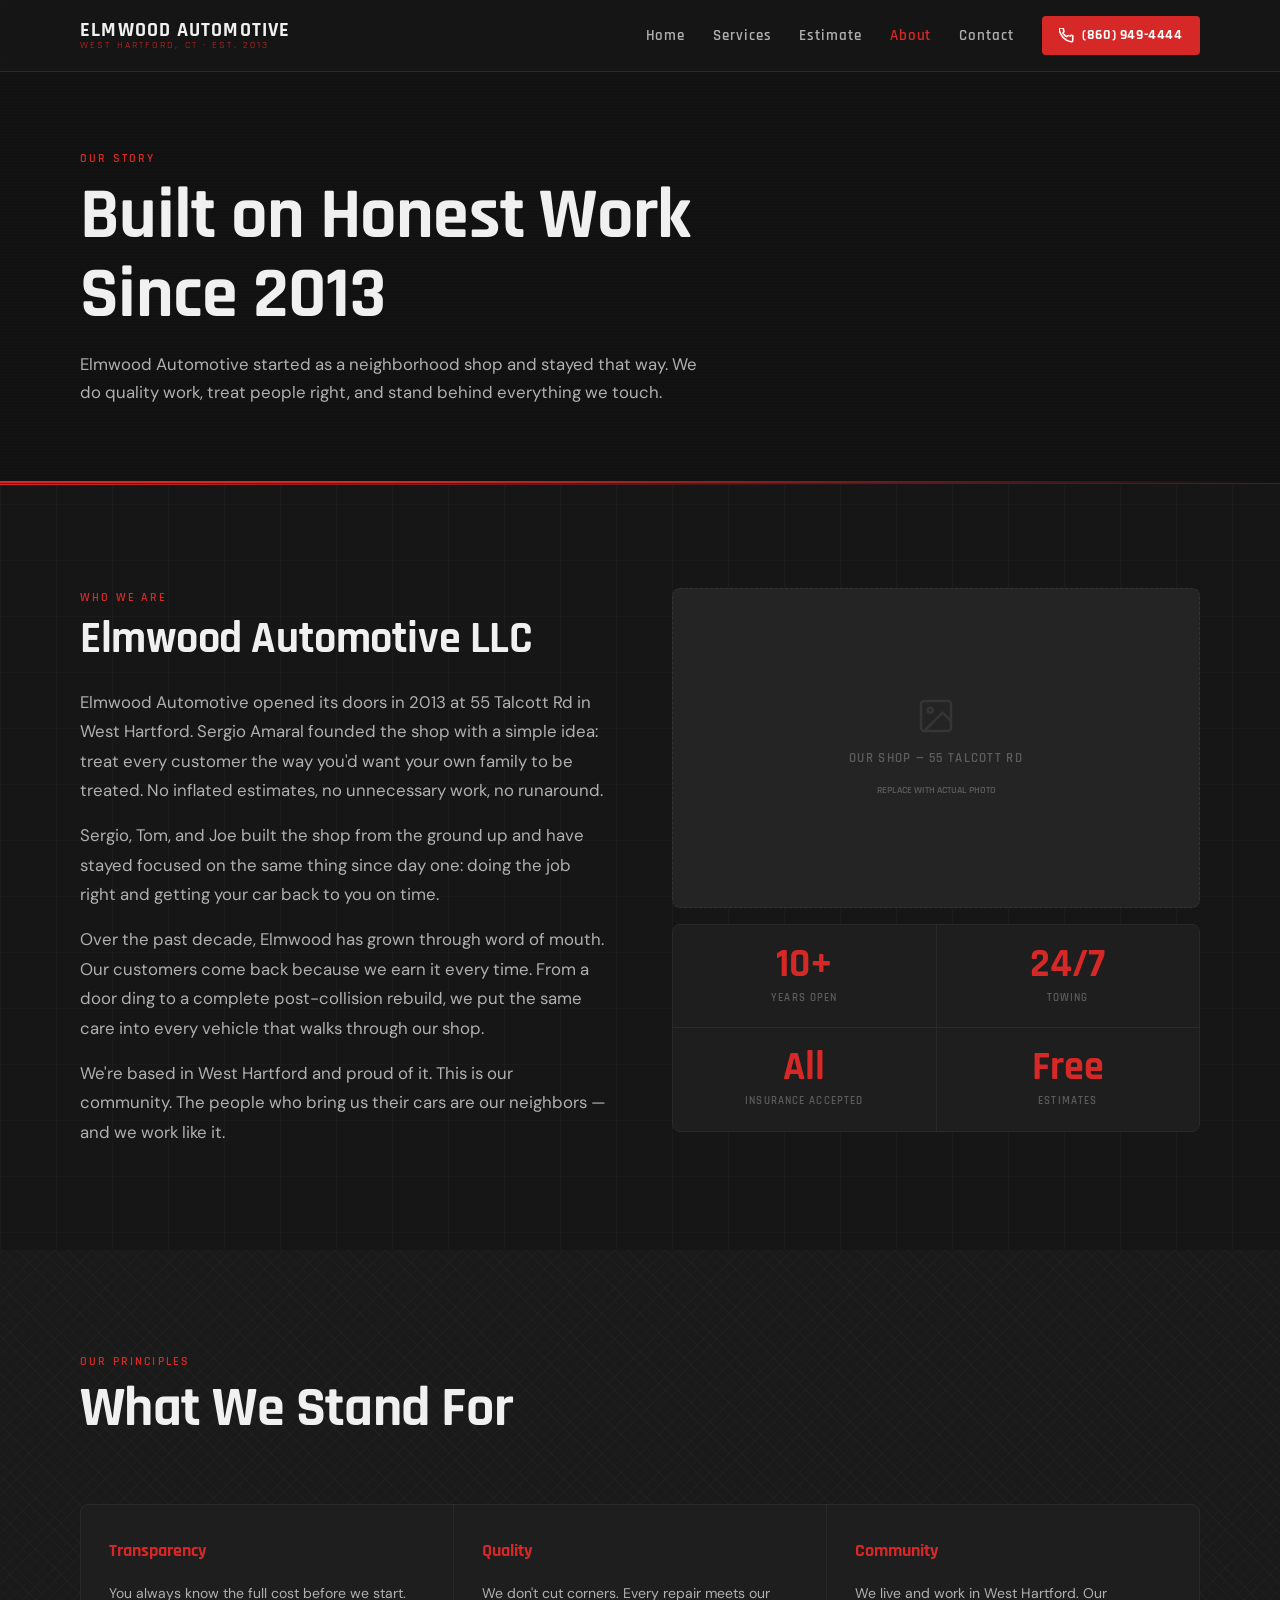
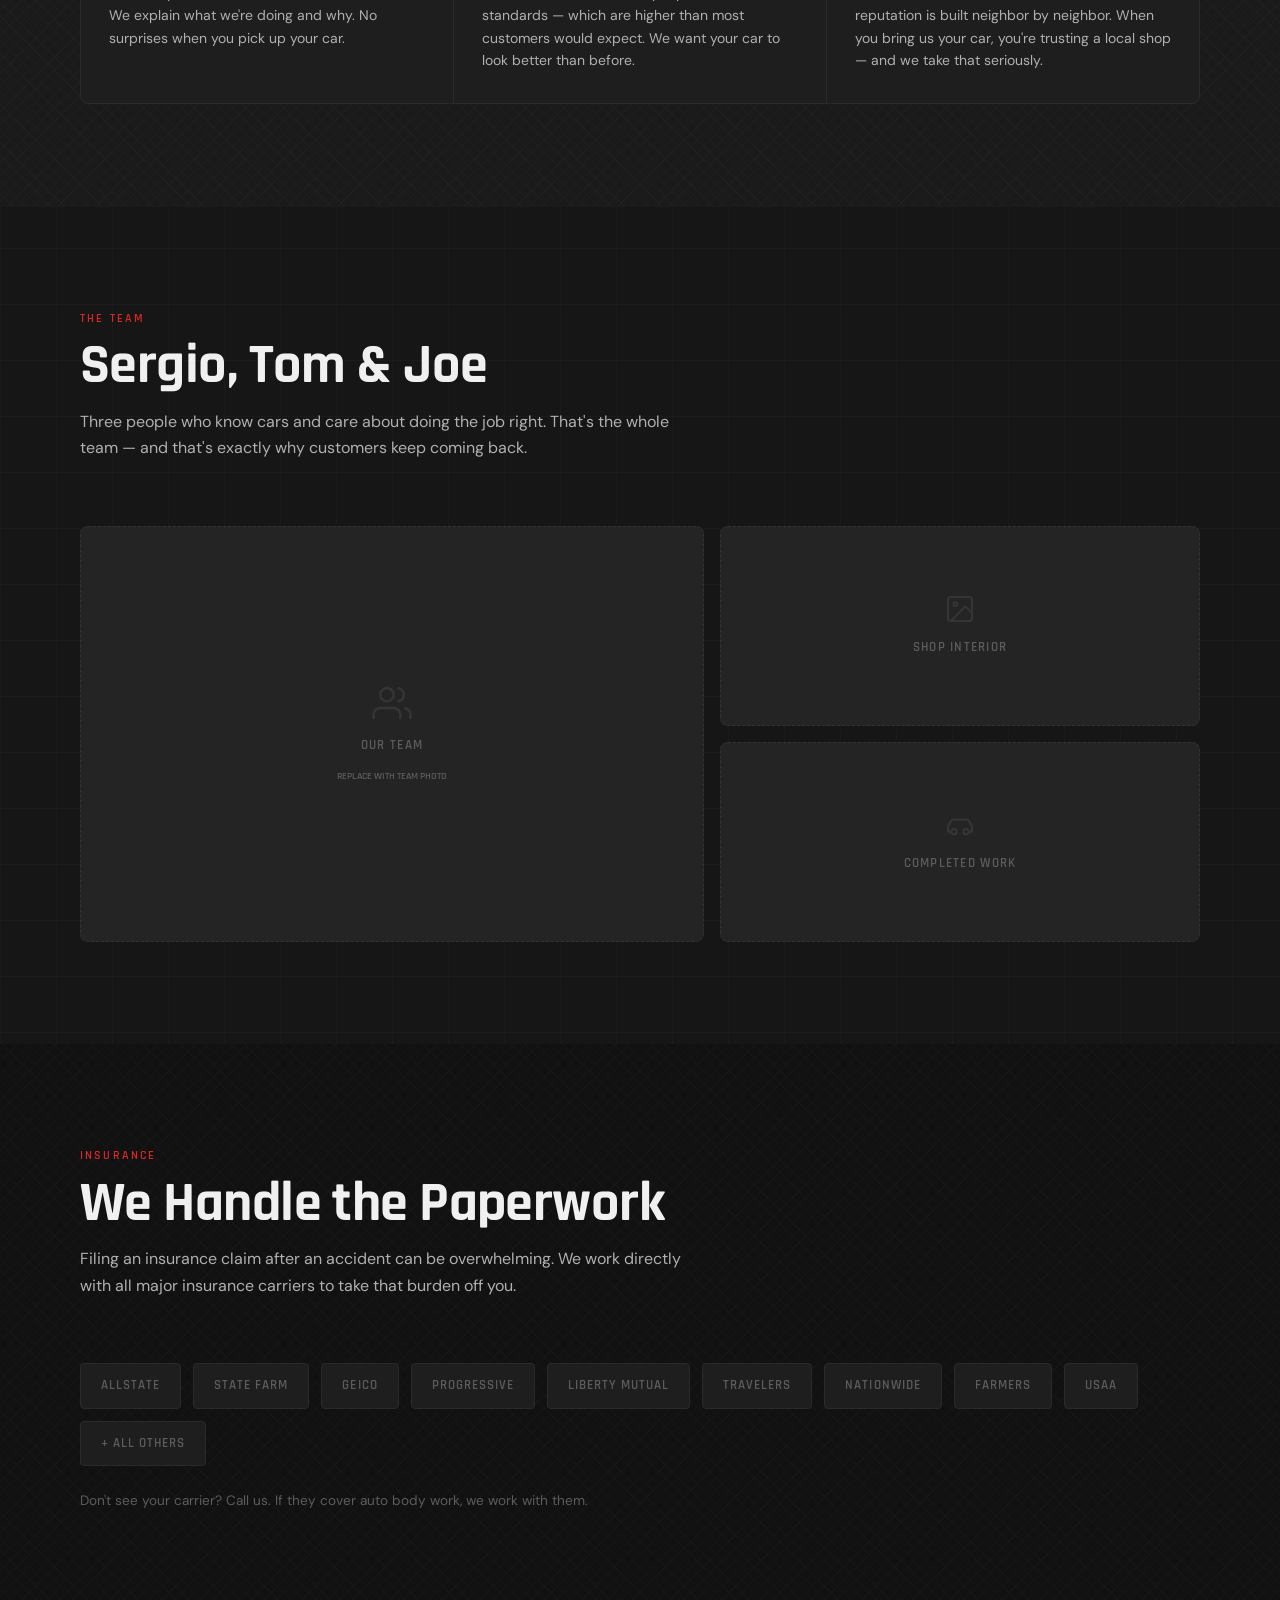
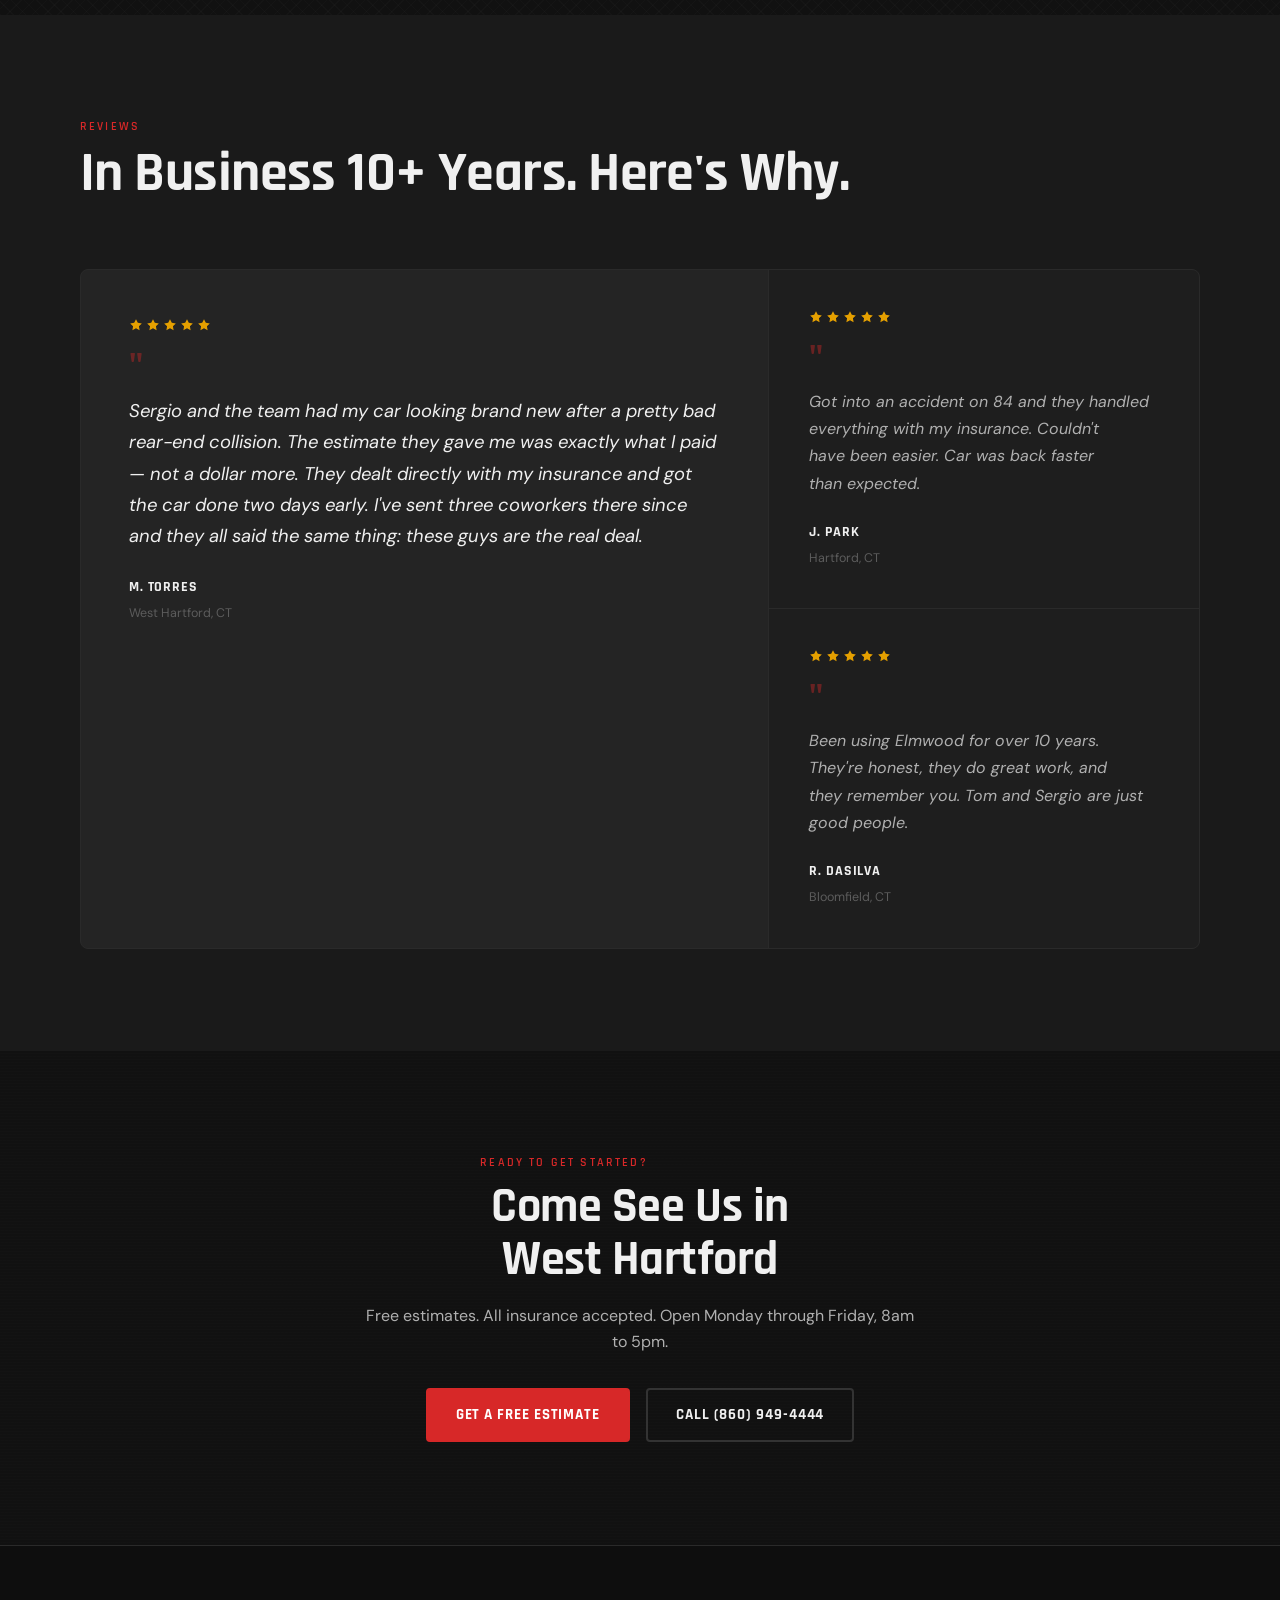
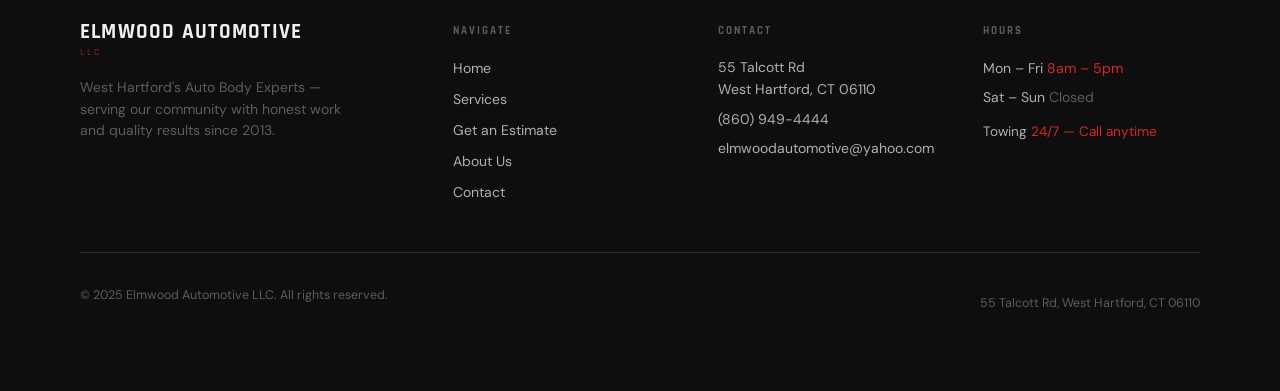
==== commit a9c11b33: "Add estimate.html as standalone page for damage assessment tool Move the 5-step interactive tool to " ====
--- a/about.html
+++ b/about.html
@@ -27,6 +27,7 @@
         <div class="nav-links" id="nav-menu">
           <a href="index.html"    class="nav-link">Home</a>
           <a href="services.html" class="nav-link">Services</a>
+          <a href="estimate.html" class="nav-link">Estimate</a>
           <a href="about.html"    class="nav-link">About</a>
           <a href="contact.html"  class="nav-link">Contact</a>
           <a href="tel:8609494444" class="nav-cta" aria-label="Call Elmwood Automotive at (860) 949-4444">
@@ -288,6 +289,7 @@
           <nav class="footer-links" aria-label="Footer navigation">
             <a href="index.html"    class="footer-link">Home</a>
             <a href="services.html" class="footer-link">Services</a>
+            <a href="estimate.html" class="footer-link">Get an Estimate</a>
             <a href="about.html"    class="footer-link">About Us</a>
             <a href="contact.html"  class="footer-link">Contact</a>
           </nav>
